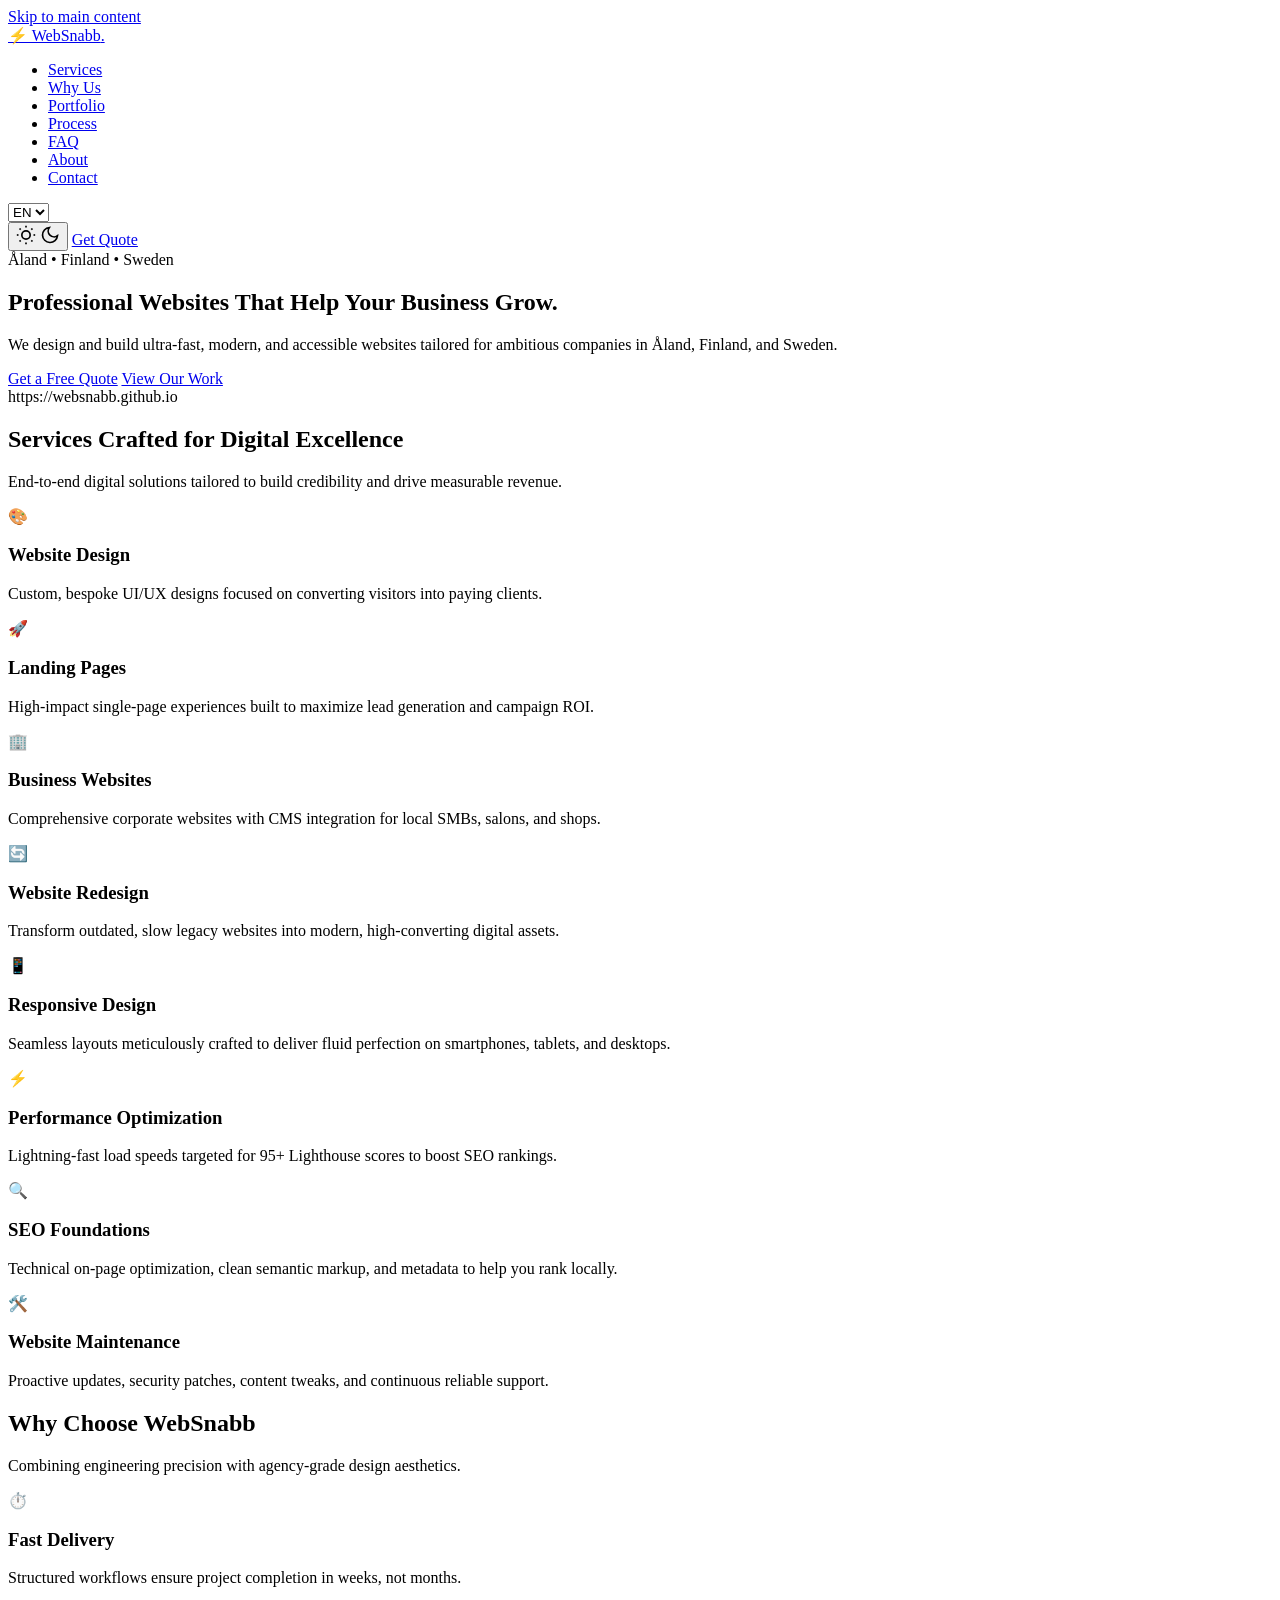
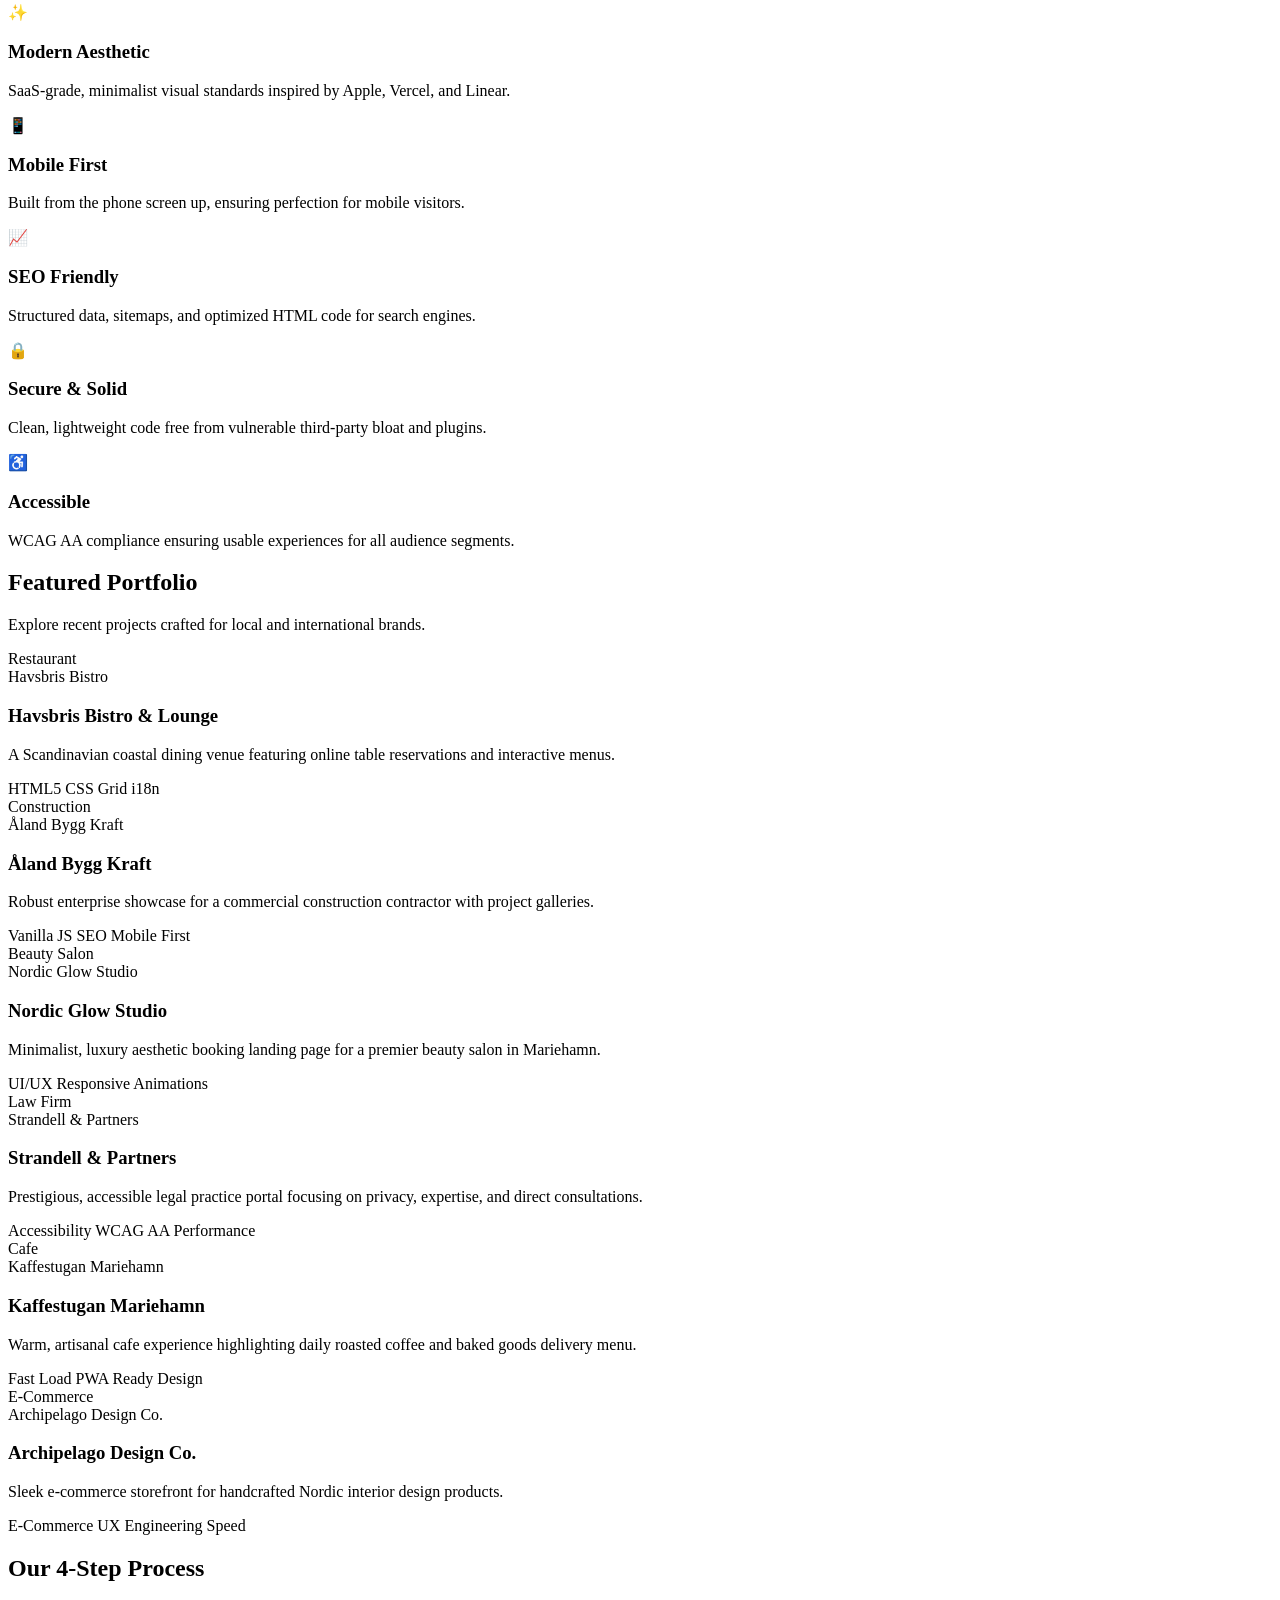
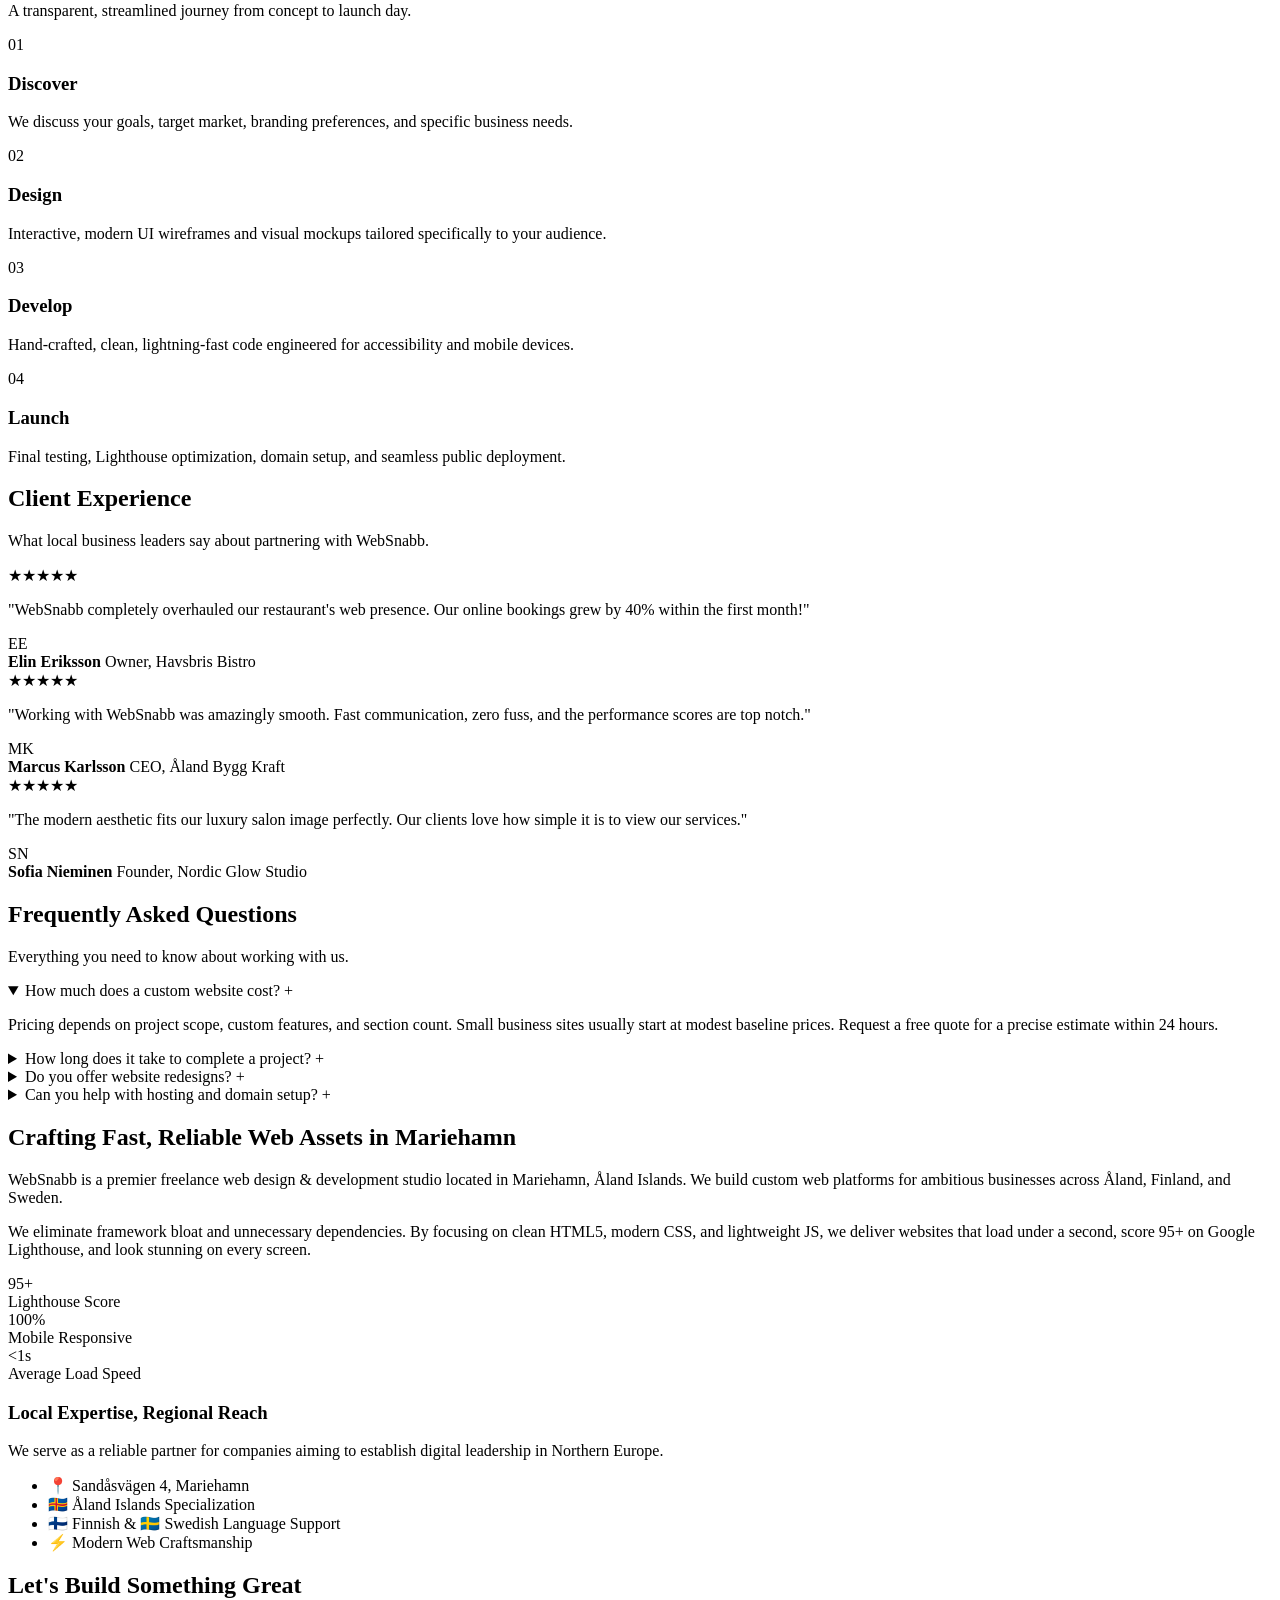
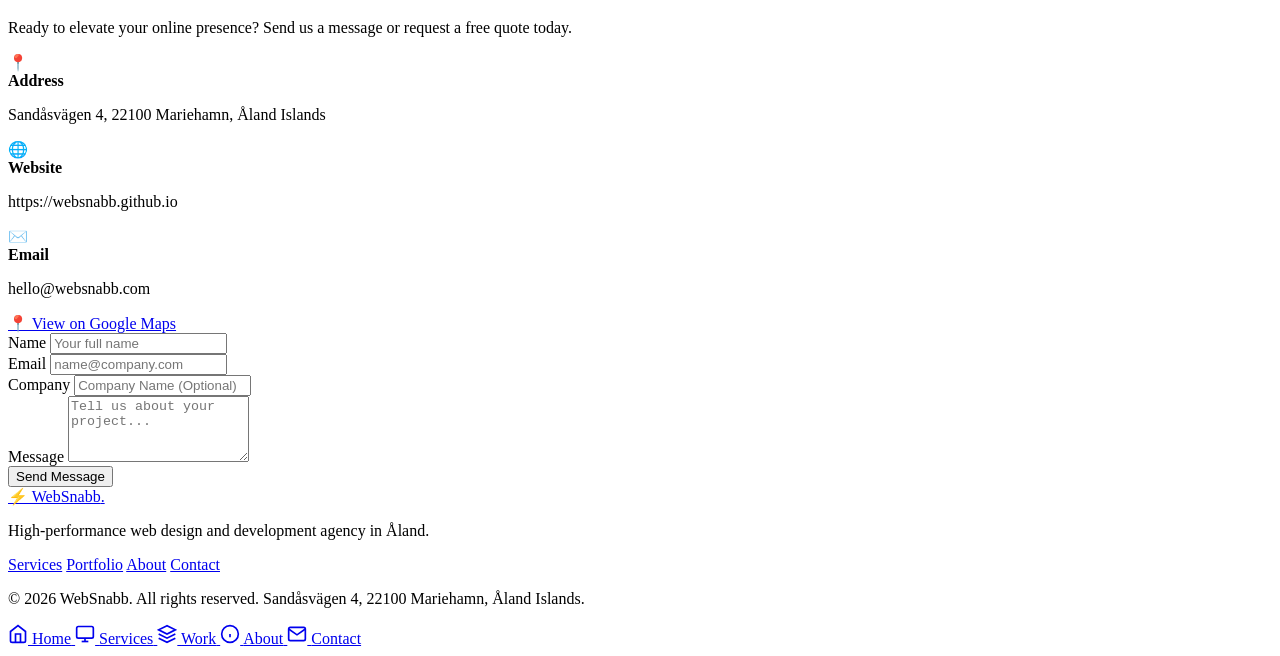
==== index.html @ 17c62d90 "Init index.html" ====
<!DOCTYPE html>
<html lang="en" data-theme="dark">
<head>
  <meta charset="UTF-8">
  <meta name="viewport" content="width=device-width, initial-scale=1.0">
  <title>WebSnabb — Modern Web Design & Development in Åland, Finland & Sweden</title>
  <meta name="description" content="WebSnabb builds ultra-fast, accessible, and high-converting modern websites for businesses in Åland, Finland, and Sweden. Request a free quote today!">
  <meta name="keywords" content="web design, web development, Åland, Mariehamn, Finland, Sweden, fast websites, modern design, SEO">
  <link rel="canonical" href="https://websnabb.github.io/">

  <!-- Open Graph / Facebook -->
  <meta property="og:type" content="website">
  <meta property="og:url" content="https://websnabb.github.io/">
  <meta property="og:title" content="WebSnabb — High-Performance Web Design Agency">
  <meta property="og:description" content="Custom-crafted websites engineered for speed, conversion, and modern aesthetic. Based in Mariehamn, Åland Islands.">
  <meta property="og:image" content="https://websnabb.github.io/og-image.jpg">

  <!-- Twitter Card -->
  <meta name="twitter:card" content="summary_large_image">
  <meta name="twitter:url" content="https://websnabb.github.io/">
  <meta name="twitter:title" content="WebSnabb — High-Performance Web Design Agency">
  <meta name="twitter:description" content="Custom-crafted websites engineered for speed, conversion, and modern aesthetic. Based in Mariehamn, Åland Islands.">
  <meta name="twitter:image" content="https://websnabb.github.io/og-image.jpg">

  <!-- Google Fonts -->
  <link rel="preconnect" href="https://fonts.googleapis.com">
  <link rel="preconnect" href="https://fonts.gstatic.com" crossorigin>
  <link href="https://fonts.googleapis.com/css2?family=Inter:wght@300;400;500;600;700;800&display=swap" rel="stylesheet">

  <link rel="stylesheet" href="styles.css">

  <!-- Structured Data (JSON-LD) -->
  <script type="application/ld+json">
  {
    "@context": "https://schema.org",
    "@type": "ProfessionalService",
    "name": "WebSnabb",
    "url": "https://websnabb.github.io",
    "logo": "https://websnabb.github.io/logo.png",
    "description": "Modern freelance web design & development agency based in Åland Islands.",
    "address": {
      "@type": "PostalAddress",
      "streetAddress": "Sandåsvägen 4",
      "addressLocality": "Mariehamn",
      "postalCode": "22100",
      "addressCountry": "AX"
    },
    "geo": {
      "@type": "GeoCoordinates",
      "latitude": "60.0971",
      "longitude": "19.9348"
    },
    "priceRange": "$$",
    "openingHours": "Mo-Fr 09:00-17:00",
    "telephone": "+358400000000",
    "areaServed": ["Åland", "Finland", "Sweden"]
  }
  </script>
</head>
<body>

  <!-- Skip to content for Accessibility -->
  <a href="#main-content" class="skip-link" data-i18n="nav.skip">Skip to main content</a>

  <!-- Desktop & Tablet Header Navigation -->
  <header class="header" id="header">
    <div class="container header-container">
      <a href="#home" class="logo" aria-label="WebSnabb Homepage">
        <span class="logo-symbol">⚡</span> WebSnabb<span class="accent-dot">.</span>
      </a>

      <nav class="desktop-nav" aria-label="Primary Navigation">
        <ul class="nav-list">
          <li><a href="#services" class="nav-link" data-i18n="nav.services">Services</a></li>
          <li><a href="#why-us" class="nav-link" data-i18n="nav.why_us">Why Us</a></li>
          <li><a href="#portfolio" class="nav-link" data-i18n="nav.portfolio">Portfolio</a></li>
          <li><a href="#process" class="nav-link" data-i18n="nav.process">Process</a></li>
          <li><a href="#faq" class="nav-link" data-i18n="nav.faq">FAQ</a></li>
          <li><a href="#about" class="nav-link" data-i18n="nav.about">About</a></li>
          <li><a href="#contact" class="nav-link" data-i18n="nav.contact">Contact</a></li>
        </ul>
      </nav>

      <div class="header-actions">
        <!-- Language Switcher -->
        <div class="lang-switcher-wrapper">
          <select id="lang-select" class="lang-select" aria-label="Select Language">
            <option value="en">EN</option>
            <option value="sv">SV</option>
            <option value="fi">FI</option>
          </select>
        </div>

        <!-- Theme Toggle Button -->
        <button id="theme-toggle" class="icon-btn" aria-label="Toggle dark/light theme">
          <svg class="sun-icon" viewBox="0 0 24 24" width="20" height="20" fill="none" stroke="currentColor" stroke-width="2"><circle cx="12" cy="12" r="5"/><line x1="12" y1="1" x2="12" y2="3"/><line x1="12" y1="21" x2="12" y2="23"/><line x1="4.22" y1="4.22" x2="5.64" y2="5.64"/><line x1="18.36" y1="18.36" x2="19.78" y2="19.78"/><line x1="1" y1="12" x2="3" y2="12"/><line x1="21" y1="12" x2="23" y2="12"/><line x1="4.22" y1="19.78" x2="5.64" y2="18.36"/><line x1="18.36" y1="5.64" x2="19.78" y2="4.22"/></svg>
          <svg class="moon-icon" viewBox="0 0 24 24" width="20" height="20" fill="none" stroke="currentColor" stroke-width="2"><path d="M21 12.79A9 9 0 1 1 11.21 3 7 7 0 0 0 21 12.79z"/></svg>
        </button>

        <a href="#contact" class="btn btn-primary nav-cta" data-i18n="nav.cta">Get Quote</a>
      </div>
    </div>
  </header>

  <main id="main-content">
    <!-- Hero Section -->
    <section id="home" class="hero-section">
      <div class="container hero-container">
        <div class="hero-content">
          <div class="badge">
            <span class="badge-dot"></span>
            <span data-i18n="hero.badge">Åland • Finland • Sweden</span>
          </div>
          <h1 class="hero-title" data-i18n="hero.title">
            Professional Websites That Help Your Business Grow.
          </h1>
          <p class="hero-description" data-i18n="hero.desc">
            We design and build ultra-fast, modern, and accessible websites tailored for ambitious companies in Åland, Finland, and Sweden.
          </p>
          <div class="hero-actions">
            <a href="#contact" class="btn btn-primary btn-lg" data-i18n="hero.cta_primary">Get a Free Quote</a>
            <a href="#portfolio" class="btn btn-secondary btn-lg" data-i18n="hero.cta_secondary">View Our Work</a>
          </div>
        </div>

        <div class="hero-visual">
          <div class="browser-frame">
            <div class="browser-header">
              <div class="dots">
                <span class="dot red"></span>
                <span class="dot yellow"></span>
                <span class="dot green"></span>
              </div>
              <div class="address-bar">https://websnabb.github.io</div>
            </div>
            <div class="browser-body">
              <div class="mock-hero">
                <div class="mock-line title"></div>
                <div class="mock-line subtitle"></div>
                <div class="mock-grid">
                  <div class="mock-card"></div>
                  <div class="mock-card"></div>
                  <div class="mock-card"></div>
                </div>
              </div>
            </div>
          </div>
        </div>
      </div>
    </section>

    <!-- Services Section -->
    <section id="services" class="section">
      <div class="container">
        <div class="section-header text-center">
          <h2 class="section-title" data-i18n="services.title">Services Crafted for Digital Excellence</h2>
          <p class="section-subtitle" data-i18n="services.subtitle">End-to-end digital solutions tailored to build credibility and drive measurable revenue.</p>
        </div>

        <div class="services-grid">
          <div class="card service-card">
            <div class="card-icon">🎨</div>
            <h3 data-i18n="services.s1_title">Website Design</h3>
            <p data-i18n="services.s1_desc">Custom, bespoke UI/UX designs focused on converting visitors into paying clients.</p>
          </div>
          <div class="card service-card">
            <div class="card-icon">🚀</div>
            <h3 data-i18n="services.s2_title">Landing Pages</h3>
            <p data-i18n="services.s2_desc">High-impact single-page experiences built to maximize lead generation and campaign ROI.</p>
          </div>
          <div class="card service-card">
            <div class="card-icon">🏢</div>
            <h3 data-i18n="services.s3_title">Business Websites</h3>
            <p data-i18n="services.s3_desc">Comprehensive corporate websites with CMS integration for local SMBs, salons, and shops.</p>
          </div>
          <div class="card service-card">
            <div class="card-icon">🔄</div>
            <h3 data-i18n="services.s4_title">Website Redesign</h3>
            <p data-i18n="services.s4_desc">Transform outdated, slow legacy websites into modern, high-converting digital assets.</p>
          </div>
          <div class="card service-card">
            <div class="card-icon">📱</div>
            <h3 data-i18n="services.s5_title">Responsive Design</h3>
            <p data-i18n="services.s5_desc">Seamless layouts meticulously crafted to deliver fluid perfection on smartphones, tablets, and desktops.</p>
          </div>
          <div class="card service-card">
            <div class="card-icon">⚡</div>
            <h3 data-i18n="services.s6_title">Performance Optimization</h3>
            <p data-i18n="services.s6_desc">Lightning-fast load speeds targeted for 95+ Lighthouse scores to boost SEO rankings.</p>
          </div>
          <div class="card service-card">
            <div class="card-icon">🔍</div>
            <h3 data-i18n="services.s7_title">SEO Foundations</h3>
            <p data-i18n="services.s7_desc">Technical on-page optimization, clean semantic markup, and metadata to help you rank locally.</p>
          </div>
          <div class="card service-card">
            <div class="card-icon">🛠️</div>
            <h3 data-i18n="services.s8_title">Website Maintenance</h3>
            <p data-i18n="services.s8_desc">Proactive updates, security patches, content tweaks, and continuous reliable support.</p>
          </div>
        </div>
      </div>
    </section>

    <!-- Why Choose WebSnabb -->
    <section id="why-us" class="section bg-secondary">
      <div class="container">
        <div class="section-header text-center">
          <h2 class="section-title" data-i18n="why.title">Why Choose WebSnabb</h2>
          <p class="section-subtitle" data-i18n="why.subtitle">Combining engineering precision with agency-grade design aesthetics.</p>
        </div>

        <div class="why-grid">
          <div class="why-item">
            <div class="why-icon">⏱️</div>
            <h3 data-i18n="why.w1_title">Fast Delivery</h3>
            <p data-i18n="why.w1_desc">Structured workflows ensure project completion in weeks, not months.</p>
          </div>
          <div class="why-item">
            <div class="why-icon">✨</div>
            <h3 data-i18n="why.w2_title">Modern Aesthetic</h3>
            <p data-i18n="why.w2_desc">SaaS-grade, minimalist visual standards inspired by Apple, Vercel, and Linear.</p>
          </div>
          <div class="why-item">
            <div class="why-icon">📱</div>
            <h3 data-i18n="why.w3_title">Mobile First</h3>
            <p data-i18n="why.w3_desc">Built from the phone screen up, ensuring perfection for mobile visitors.</p>
          </div>
          <div class="why-item">
            <div class="why-icon">📈</div>
            <h3 data-i18n="why.w4_title">SEO Friendly</h3>
            <p data-i18n="why.w4_desc">Structured data, sitemaps, and optimized HTML code for search engines.</p>
          </div>
          <div class="why-item">
            <div class="why-icon">🔒</div>
            <h3 data-i18n="why.w5_title">Secure & Solid</h3>
            <p data-i18n="why.w5_desc">Clean, lightweight code free from vulnerable third-party bloat and plugins.</p>
          </div>
          <div class="why-item">
            <div class="why-icon">♿</div>
            <h3 data-i18n="why.w6_title">Accessible</h3>
            <p data-i18n="why.w6_desc">WCAG AA compliance ensuring usable experiences for all audience segments.</p>
          </div>
        </div>
      </div>
    </section>

    <!-- Portfolio Section -->
    <section id="portfolio" class="section">
      <div class="container">
        <div class="section-header text-center">
          <h2 class="section-title" data-i18n="portfolio.title">Featured Portfolio</h2>
          <p class="section-subtitle" data-i18n="portfolio.subtitle">Explore recent projects crafted for local and international brands.</p>
        </div>

        <div class="portfolio-grid">
          <!-- Card 1 -->
          <div class="card portfolio-card">
            <div class="portfolio-thumb dark-thumb">
              <span class="preview-tag">Restaurant</span>
              <div class="thumb-content">Havsbris Bistro</div>
            </div>
            <div class="portfolio-body">
              <h3 data-i18n="portfolio.p1_title">Havsbris Bistro & Lounge</h3>
              <p data-i18n="portfolio.p1_desc">A Scandinavian coastal dining venue featuring online table reservations and interactive menus.</p>
              <div class="tags">
                <span class="tag">HTML5</span>
                <span class="tag">CSS Grid</span>
                <span class="tag">i18n</span>
              </div>
            </div>
          </div>

          <!-- Card 2 -->
          <div class="card portfolio-card">
            <div class="portfolio-thumb construction-thumb">
              <span class="preview-tag">Construction</span>
              <div class="thumb-content">Åland Bygg Kraft</div>
            </div>
            <div class="portfolio-body">
              <h3 data-i18n="portfolio.p2_title">Åland Bygg Kraft</h3>
              <p data-i18n="portfolio.p2_desc">Robust enterprise showcase for a commercial construction contractor with project galleries.</p>
              <div class="tags">
                <span class="tag">Vanilla JS</span>
                <span class="tag">SEO</span>
                <span class="tag">Mobile First</span>
              </div>
            </div>
          </div>

          <!-- Card 3 -->
          <div class="card portfolio-card">
            <div class="portfolio-thumb salon-thumb">
              <span class="preview-tag">Beauty Salon</span>
              <div class="thumb-content">Nordic Glow Studio</div>
            </div>
            <div class="portfolio-body">
              <h3 data-i18n="portfolio.p3_title">Nordic Glow Studio</h3>
              <p data-i18n="portfolio.p3_desc">Minimalist, luxury aesthetic booking landing page for a premier beauty salon in Mariehamn.</p>
              <div class="tags">
                <span class="tag">UI/UX</span>
                <span class="tag">Responsive</span>
                <span class="tag">Animations</span>
              </div>
            </div>
          </div>

          <!-- Card 4 -->
          <div class="card portfolio-card">
            <div class="portfolio-thumb law-thumb">
              <span class="preview-tag">Law Firm</span>
              <div class="thumb-content">Strandell & Partners</div>
            </div>
            <div class="portfolio-body">
              <h3 data-i18n="portfolio.p4_title">Strandell & Partners</h3>
              <p data-i18n="portfolio.p4_desc">Prestigious, accessible legal practice portal focusing on privacy, expertise, and direct consultations.</p>
              <div class="tags">
                <span class="tag">Accessibility</span>
                <span class="tag">WCAG AA</span>
                <span class="tag">Performance</span>
              </div>
            </div>
          </div>

          <!-- Card 5 -->
          <div class="card portfolio-card">
            <div class="portfolio-thumb cafe-thumb">
              <span class="preview-tag">Cafe</span>
              <div class="thumb-content">Kaffestugan Mariehamn</div>
            </div>
            <div class="portfolio-body">
              <h3 data-i18n="portfolio.p5_title">Kaffestugan Mariehamn</h3>
              <p data-i18n="portfolio.p5_desc">Warm, artisanal cafe experience highlighting daily roasted coffee and baked goods delivery menu.</p>
              <div class="tags">
                <span class="tag">Fast Load</span>
                <span class="tag">PWA Ready</span>
                <span class="tag">Design</span>
              </div>
            </div>
          </div>

          <!-- Card 6 -->
          <div class="card portfolio-card">
            <div class="portfolio-thumb ecommerce-thumb">
              <span class="preview-tag">E-Commerce</span>
              <div class="thumb-content">Archipelago Design Co.</div>
            </div>
            <div class="portfolio-body">
              <h3 data-i18n="portfolio.p6_title">Archipelago Design Co.</h3>
              <p data-i18n="portfolio.p6_desc">Sleek e-commerce storefront for handcrafted Nordic interior design products.</p>
              <div class="tags">
                <span class="tag">E-Commerce</span>
                <span class="tag">UX Engineering</span>
                <span class="tag">Speed</span>
              </div>
            </div>
          </div>
        </div>
      </div>
    </section>

    <!-- Process Section -->
    <section id="process" class="section bg-secondary">
      <div class="container">
        <div class="section-header text-center">
          <h2 class="section-title" data-i18n="process.title">Our 4-Step Process</h2>
          <p class="section-subtitle" data-i18n="process.subtitle">A transparent, streamlined journey from concept to launch day.</p>
        </div>

        <div class="process-timeline">
          <div class="process-step">
            <div class="step-number">01</div>
            <h3 data-i18n="process.s1_title">Discover</h3>
            <p data-i18n="process.s1_desc">We discuss your goals, target market, branding preferences, and specific business needs.</p>
          </div>
          <div class="process-step">
            <div class="step-number">02</div>
            <h3 data-i18n="process.s2_title">Design</h3>
            <p data-i18n="process.s2_desc">Interactive, modern UI wireframes and visual mockups tailored specifically to your audience.</p>
          </div>
          <div class="process-step">
            <div class="step-number">03</div>
            <h3 data-i18n="process.s3_title">Develop</h3>
            <p data-i18n="process.s3_desc">Hand-crafted, clean, lightning-fast code engineered for accessibility and mobile devices.</p>
          </div>
          <div class="process-step">
            <div class="step-number">04</div>
            <h3 data-i18n="process.s4_title">Launch</h3>
            <p data-i18n="process.s4_desc">Final testing, Lighthouse optimization, domain setup, and seamless public deployment.</p>
          </div>
        </div>
      </div>
    </section>

    <!-- Testimonials Section -->
    <section id="testimonials" class="section">
      <div class="container">
        <div class="section-header text-center">
          <h2 class="section-title" data-i18n="testimonials.title">Client Experience</h2>
          <p class="section-subtitle" data-i18n="testimonials.subtitle">What local business leaders say about partnering with WebSnabb.</p>
        </div>

        <div class="testimonials-grid">
          <div class="card testimonial-card">
            <div class="rating">★★★★★</div>
            <p class="quote" data-i18n="testimonials.t1_quote">"WebSnabb completely overhauled our restaurant's web presence. Our online bookings grew by 40% within the first month!"</p>
            <div class="author">
              <div class="author-avatar">EE</div>
              <div>
                <strong>Elin Eriksson</strong>
                <span>Owner, Havsbris Bistro</span>
              </div>
            </div>
          </div>

          <div class="card testimonial-card">
            <div class="rating">★★★★★</div>
            <p class="quote" data-i18n="testimonials.t2_quote">"Working with WebSnabb was amazingly smooth. Fast communication, zero fuss, and the performance scores are top notch."</p>
            <div class="author">
              <div class="author-avatar">MK</div>
              <div>
                <strong>Marcus Karlsson</strong>
                <span>CEO, Åland Bygg Kraft</span>
              </div>
            </div>
          </div>

          <div class="card testimonial-card">
            <div class="rating">★★★★★</div>
            <p class="quote" data-i18n="testimonials.t3_quote">"The modern aesthetic fits our luxury salon image perfectly. Our clients love how simple it is to view our services."</p>
            <div class="author">
              <div class="author-avatar">SN</div>
              <div>
                <strong>Sofia Nieminen</strong>
                <span>Founder, Nordic Glow Studio</span>
              </div>
            </div>
          </div>
        </div>
      </div>
    </section>

    <!-- FAQ Section -->
    <section id="faq" class="section bg-secondary">
      <div class="container">
        <div class="section-header text-center">
          <h2 class="section-title" data-i18n="faq.title">Frequently Asked Questions</h2>
          <p class="section-subtitle" data-i18n="faq.subtitle">Everything you need to know about working with us.</p>
        </div>

        <div class="faq-accordion">
          <details class="faq-item" open>
            <summary class="faq-question">
              <span data-i18n="faq.q1">How much does a custom website cost?</span>
              <span class="faq-icon">+</span>
            </summary>
            <div class="faq-answer">
              <p data-i18n="faq.a1">Pricing depends on project scope, custom features, and section count. Small business sites usually start at modest baseline prices. Request a free quote for a precise estimate within 24 hours.</p>
            </div>
          </details>

          <details class="faq-item">
            <summary class="faq-question">
              <span data-i18n="faq.q2">How long does it take to complete a project?</span>
              <span class="faq-icon">+</span>
            </summary>
            <div class="faq-answer">
              <p data-i18n="faq.a2">Most landing pages and small business websites take between 1 to 3 weeks from discovery to final launch.</p>
            </div>
          </details>

          <details class="faq-item">
            <summary class="faq-question">
              <span data-i18n="faq.q3">Do you offer website redesigns?</span>
              <span class="faq-icon">+</span>
            </summary>
            <div class="faq-answer">
              <p data-i18n="faq.a3">Yes! We specialize in modernizing legacy websites, speeding up slow load times, and improving mobile responsiveness.</p>
            </div>
          </details>

          <details class="faq-item">
            <summary class="faq-question">
              <span data-i18n="faq.q4">Can you help with hosting and domain setup?</span>
              <span class="faq-icon">+</span>
            </summary>
            <div class="faq-answer">
              <p data-i18n="faq.a4">Absolutely. We handle configuration, SSL deployment, domain pointing, and hosting setup on ultra-fast platforms like GitHub Pages, Vercel, or Netlify.</p>
            </div>
          </details>
        </div>
      </div>
    </section>

    <!-- About Section -->
    <section id="about" class="section">
      <div class="container">
        <div class="about-grid">
          <div class="about-content">
            <h2 class="section-title" data-i18n="about.title">Crafting Fast, Reliable Web Assets in Mariehamn</h2>
            <p class="about-text" data-i18n="about.desc1">
              WebSnabb is a premier freelance web design & development studio located in Mariehamn, Åland Islands. We build custom web platforms for ambitious businesses across Åland, Finland, and Sweden.
            </p>
            <p class="about-text" data-i18n="about.desc2">
              We eliminate framework bloat and unnecessary dependencies. By focusing on clean HTML5, modern CSS, and lightweight JS, we deliver websites that load under a second, score 95+ on Google Lighthouse, and look stunning on every screen.
            </p>
            <div class="about-stats">
              <div class="stat-item">
                <div class="stat-number">95+</div>
                <div class="stat-label" data-i18n="about.stat1">Lighthouse Score</div>
              </div>
              <div class="stat-item">
                <div class="stat-number">100%</div>
                <div class="stat-label" data-i18n="about.stat2">Mobile Responsive</div>
              </div>
              <div class="stat-item">
                <div class="stat-number">&lt;1s</div>
                <div class="stat-label" data-i18n="about.stat3">Average Load Speed</div>
              </div>
            </div>
          </div>

          <div class="about-card card">
            <h3 class="card-title" data-i18n="about.card_title">Local Expertise, Regional Reach</h3>
            <p data-i18n="about.card_desc">We serve as a reliable partner for companies aiming to establish digital leadership in Northern Europe.</p>
            <ul class="about-list">
              <li>📍 Sandåsvägen 4, Mariehamn</li>
              <li>🇦🇽 Åland Islands Specialization</li>
              <li>🇫🇮 Finnish & 🇸🇪 Swedish Language Support</li>
              <li>⚡ Modern Web Craftsmanship</li>
            </ul>
          </div>
        </div>
      </div>
    </section>

    <!-- Contact Section -->
    <section id="contact" class="section bg-secondary">
      <div class="container">
        <div class="contact-wrapper">
          <div class="contact-info">
            <h2 class="section-title" data-i18n="contact.title">Let's Build Something Great</h2>
            <p data-i18n="contact.subtitle">Ready to elevate your online presence? Send us a message or request a free quote today.</p>

            <div class="info-items">
              <div class="info-item">
                <span class="info-icon">📍</span>
                <div>
                  <strong>Address</strong>
                  <p>Sandåsvägen 4, 22100 Mariehamn, Åland Islands</p>
                </div>
              </div>

              <div class="info-item">
                <span class="info-icon">🌐</span>
                <div>
                  <strong>Website</strong>
                  <p>https://websnabb.github.io</p>
                </div>
              </div>

              <div class="info-item">
                <span class="info-icon">✉️</span>
                <div>
                  <strong>Email</strong>
                  <p>hello@websnabb.com</p>
                </div>
              </div>
            </div>

            <a href="https://maps.google.com/?q=Sandåsvägen+4+22100+Mariehamn" target="_blank" rel="noopener noreferrer" class="btn btn-secondary map-btn" data-i18n="contact.map_btn">
              📍 View on Google Maps
            </a>
          </div>

          <div class="contact-form-container card">
            <form id="contact-form" class="contact-form">
              <div class="form-group">
                <label for="name" data-i18n="contact.label_name">Name</label>
                <input type="text" id="name" name="name" required placeholder="Your full name">
              </div>

              <div class="form-group">
                <label for="email" data-i18n="contact.label_email">Email</label>
                <input type="email" id="email" name="email" required placeholder="name@company.com">
              </div>

              <div class="form-group">
                <label for="company" data-i18n="contact.label_company">Company</label>
                <input type="text" id="company" name="company" placeholder="Company Name (Optional)">
              </div>

              <div class="form-group">
                <label for="message" data-i18n="contact.label_message">Message</label>
                <textarea id="message" name="message" rows="4" required placeholder="Tell us about your project..."></textarea>
              </div>

              <button type="submit" class="btn btn-primary btn-block" data-i18n="contact.submit">Send Message</button>
              <div id="form-toast" class="form-toast" aria-live="polite"></div>
            </form>
          </div>
        </div>
      </div>
    </section>
  </main>

  <!-- Footer -->
  <footer class="footer">
    <div class="container footer-container">
      <div class="footer-brand">
        <a href="#home" class="logo">
          <span class="logo-symbol">⚡</span> WebSnabb<span class="accent-dot">.</span>
        </a>
        <p data-i18n="footer.tagline">High-performance web design and development agency in Åland.</p>
      </div>

      <div class="footer-links">
        <a href="#services" data-i18n="nav.services">Services</a>
        <a href="#portfolio" data-i18n="nav.portfolio">Portfolio</a>
        <a href="#about" data-i18n="nav.about">About</a>
        <a href="#contact" data-i18n="nav.contact">Contact</a>
      </div>

      <div class="footer-bottom">
        <p>&copy; 2026 WebSnabb. All rights reserved. Sandåsvägen 4, 22100 Mariehamn, Åland Islands.</p>
      </div>
    </div>
  </footer>

  <!-- Mobile Bottom Sticky Navigation -->
  <nav class="mobile-bottom-nav" aria-label="Mobile Navigation">
    <a href="#home" class="mobile-nav-item active">
      <svg viewBox="0 0 24 24" width="20" height="20" fill="none" stroke="currentColor" stroke-width="2"><path d="M3 9l9-7 9 7v11a2 2 0 0 1-2 2H5a2 2 0 0 1-2-2z"/><polyline points="9 22 9 12 15 12 15 22"/></svg>
      <span data-i18n="nav.home">Home</span>
    </a>
    <a href="#services" class="mobile-nav-item">
      <svg viewBox="0 0 24 24" width="20" height="20" fill="none" stroke="currentColor" stroke-width="2"><rect x="2" y="3" width="20" height="14" rx="2" ry="2"/><line x1="8" y1="21" x2="16" y2="21"/><line x1="12" y1="17" x2="12" y2="21"/></svg>
      <span data-i18n="nav.services">Services</span>
    </a>
    <a href="#portfolio" class="mobile-nav-item">
      <svg viewBox="0 0 24 24" width="20" height="20" fill="none" stroke="currentColor" stroke-width="2"><polygon points="12 2 2 7 12 12 22 7 12 2"/><polyline points="2 17 12 22 22 17"/><polyline points="2 12 12 17 22 12"/></svg>
      <span data-i18n="nav.portfolio">Work</span>
    </a>
    <a href="#about" class="mobile-nav-item">
      <svg viewBox="0 0 24 24" width="20" height="20" fill="none" stroke="currentColor" stroke-width="2"><circle cx="12" cy="12" r="10"/><line x1="12" y1="16" x2="12" y2="12"/><line x1="12" y1="8" x2="12.01" y2="8"/></svg>
      <span data-i18n="nav.about">About</span>
    </a>
    <a href="#contact" class="mobile-nav-item">
      <svg viewBox="0 0 24 24" width="20" height="20" fill="none" stroke="currentColor" stroke-width="2"><path d="M4 4h16c1.1 0 2 .9 2 2v12c0 1.1-.9 2-2 2H4c-1.1 0-2-.9-2-2V6c0-1.1.9-2 2-2z"/><polyline points="22,6 12,13 2,6"/></svg>
      <span data-i18n="nav.contact">Contact</span>
    </a>
  </nav>

  <!-- Scripts -->
  <script src="translations.js"></script>
  <script src="script.js"></script>
</body>
</html>
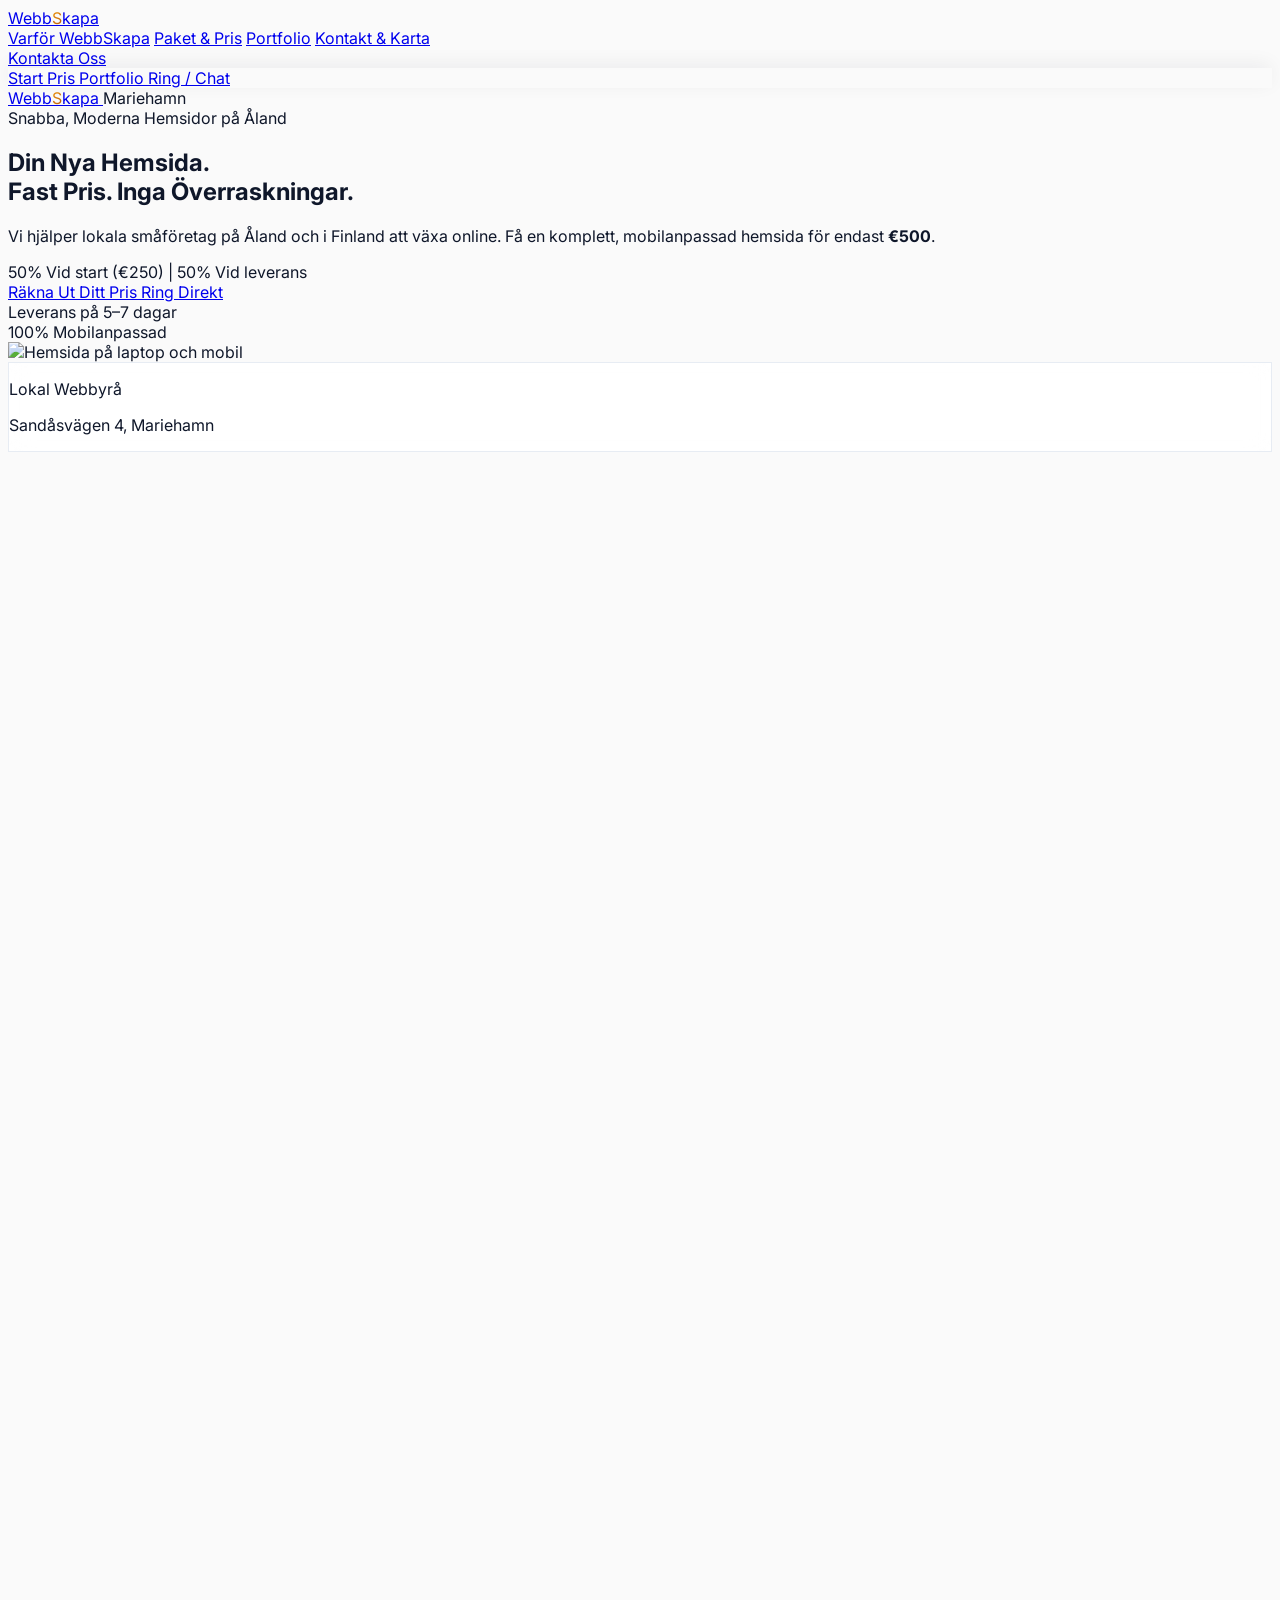
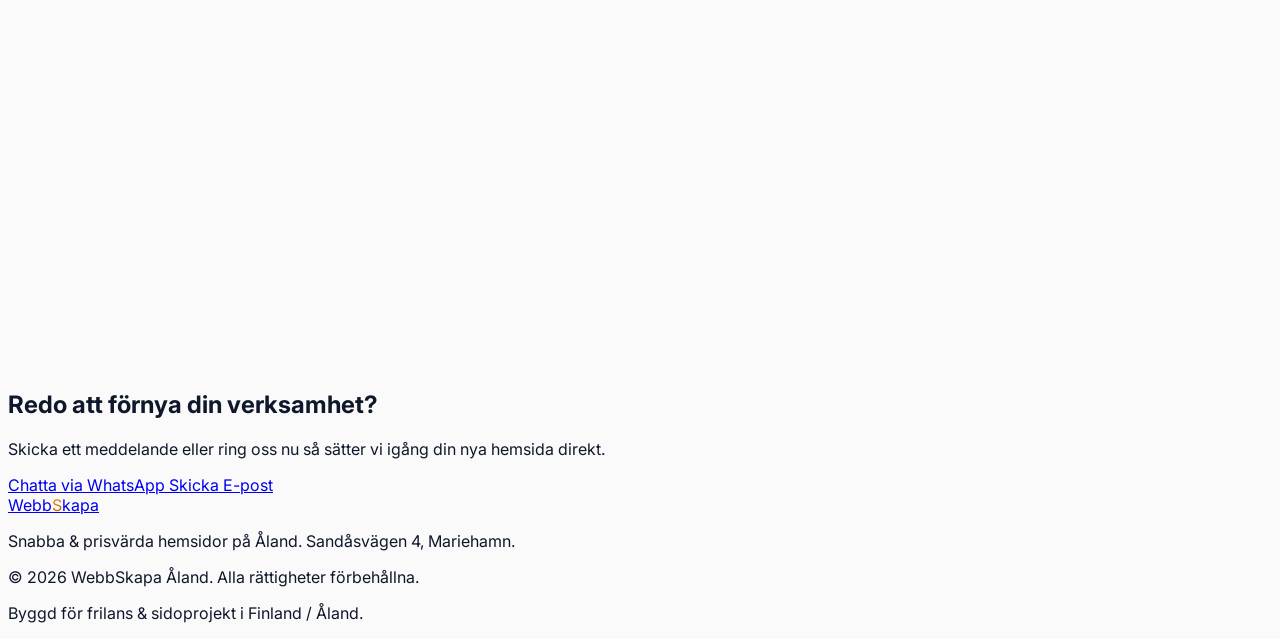
==== commit 382c5109: "Archived the old index.html and add a new one." ====
--- a/index.html
+++ b/index.html
@@ -1,658 +1,762 @@
 <!DOCTYPE html>
-<html lang="en" data-theme="dark">
+<html lang="sv" class="scroll-smooth">
 <head>
-  <meta charset="UTF-8">
-  <meta name="viewport" content="width=device-width, initial-scale=1.0">
-  <title>WebSnabb — Modern Web Design & Development in Åland, Finland & Sweden</title>
-  <meta name="description" content="WebSnabb builds ultra-fast, accessible, and high-converting modern websites for businesses in Åland, Finland, and Sweden. Request a free quote today!">
-  <meta name="keywords" content="web design, web development, Åland, Mariehamn, Finland, Sweden, fast websites, modern design, SEO">
-  <link rel="canonical" href="https://websnabb.github.io/">
-
-  <!-- Open Graph / Facebook -->
-  <meta property="og:type" content="website">
-  <meta property="og:url" content="https://websnabb.github.io/">
-  <meta property="og:title" content="WebSnabb — High-Performance Web Design Agency">
-  <meta property="og:description" content="Custom-crafted websites engineered for speed, conversion, and modern aesthetic. Based in Mariehamn, Åland Islands.">
-  <meta property="og:image" content="https://websnabb.github.io/og-image.jpg">
-
-  <!-- Twitter Card -->
-  <meta name="twitter:card" content="summary_large_image">
-  <meta name="twitter:url" content="https://websnabb.github.io/">
-  <meta name="twitter:title" content="WebSnabb — High-Performance Web Design Agency">
-  <meta name="twitter:description" content="Custom-crafted websites engineered for speed, conversion, and modern aesthetic. Based in Mariehamn, Åland Islands.">
-  <meta name="twitter:image" content="https://websnabb.github.io/og-image.jpg">
-
-  <!-- Google Fonts -->
-  <link rel="preconnect" href="https://fonts.googleapis.com">
-  <link rel="preconnect" href="https://fonts.gstatic.com" crossorigin>
-  <link href="https://fonts.googleapis.com/css2?family=Inter:wght@300;400;500;600;700;800&display=swap" rel="stylesheet">
-
-  <link rel="stylesheet" href="styles.css">
-
-  <!-- Structured Data (JSON-LD) -->
-  <script type="application/ld+json">
-  {
-    "@context": "https://schema.org",
-    "@type": "ProfessionalService",
-    "name": "WebSnabb",
-    "url": "https://websnabb.github.io",
-    "logo": "https://websnabb.github.io/logo.png",
-    "description": "Modern freelance web design & development agency based in Åland Islands.",
-    "address": {
-      "@type": "PostalAddress",
-      "streetAddress": "Sandåsvägen 4",
-      "addressLocality": "Mariehamn",
-      "postalCode": "22100",
-      "addressCountry": "AX"
-    },
-    "geo": {
-      "@type": "GeoCoordinates",
-      "latitude": "60.0971",
-      "longitude": "19.9348"
-    },
-    "priceRange": "$$",
-    "openingHours": "Mo-Fr 09:00-17:00",
-    "telephone": "+358400000000",
-    "areaServed": ["Åland", "Finland", "Sweden"]
-  }
-  </script>
+    <meta charset="UTF-8">
+    <meta name="viewport" content="width=device-width, initial-scale=1.0">
+    <title>WebbSkapa | Boka Hemsida i Åland från €500</title>
+    <meta name="description" content="Professionella, snabba och moderna hemsidor för lokala företag på Åland. Fast pris €500. Boka enkelt utan krångel.">
+    
+    <!-- Tailwind CSS -->
+    <script src="https://cdn.tailwindcss.com"></script>
+    <script>
+        tailwind.config = {
+            theme: {
+                extend: {
+                    colors: {
+                        brand: {
+                            dark: '#0F172A',
+                            amber: '#D97706',
+                            'amber-dark': '#B45309',
+                            'amber-light': '#FDE68A',
+                            bg: '#FAFAFA',
+                            card: '#FFFFFF'
+                        }
+                    },
+                    fontFamily: {
+                        sans: ['Inter', 'sans-serif']
+                    }
+                }
+            }
+        }
+    </script>
+
+    <!-- Google Fonts & Lucide Icons -->
+    <link rel="preconnect" href="https://fonts.googleapis.com">
+    <link rel="preconnect" href="https://fonts.gstatic.com" crossorigin>
+    <link href="https://fonts.googleapis.com/css2?family=Inter:wght@300;400;500;600;700;800&display=swap" rel="stylesheet">
+    <script src="https://unpkg.com/lucide@latest"></script>
+
+    <style>
+        body {
+            font-family: 'Inter', sans-serif;
+            background-color: #FAFAFA;
+            color: #0F172A;
+            overflow-x: hidden;
+        }
+
+        /* Glassmorphism & custom utility styles */
+        .glass-card {
+            background: rgba(255, 255, 255, 0.85);
+            backdrop-filter: blur(12px);
+            border: 1px solid rgba(226, 232, 240, 0.8);
+        }
+
+        .amber-gradient-text {
+            background: linear-gradient(135deg, #F59E0B 0%, #B45309 100%);
+            -webkit-background-clip: text;
+            -webkit-text-fill-color: transparent;
+        }
+
+        /* Parallax layers */
+        .parallax-layer {
+            transition: transform 0.1s ease-out;
+            will-change: transform;
+        }
+
+        /* Fade/Slide animation class */
+        .animate-on-scroll {
+            opacity: 0;
+            transform: translateY(24px);
+            transition: opacity 0.6s cubic-bezier(0.16, 1, 0.3, 1), transform 0.6s cubic-bezier(0.16, 1, 0.3, 1);
+        }
+
+        .animate-on-scroll.is-visible {
+            opacity: 1;
+            transform: translateY(0);
+        }
+
+        /* Mobile bottom tab shadow */
+        .bottom-nav-shadow {
+            box-shadow: 0 -4px 20px -2px rgba(15, 23, 42, 0.08);
+        }
+    </style>
 </head>
-<body>
-
-  <!-- Skip to content for Accessibility -->
-  <a href="#main-content" class="skip-link" data-i18n="nav.skip">Skip to main content</a>
-
-  <!-- Desktop & Tablet Header Navigation -->
-  <header class="header" id="header">
-    <div class="container header-container">
-      <a href="#home" class="logo" aria-label="WebSnabb Homepage">
-        <span class="logo-symbol">⚡</span> WebSnabb<span class="accent-dot">.</span>
-      </a>
-
-      <nav class="desktop-nav" aria-label="Primary Navigation">
-        <ul class="nav-list">
-          <li><a href="#services" class="nav-link" data-i18n="nav.services">Services</a></li>
-          <li><a href="#why-us" class="nav-link" data-i18n="nav.why_us">Why Us</a></li>
-          <li><a href="#portfolio" class="nav-link" data-i18n="nav.portfolio">Portfolio</a></li>
-          <li><a href="#process" class="nav-link" data-i18n="nav.process">Process</a></li>
-          <li><a href="#faq" class="nav-link" data-i18n="nav.faq">FAQ</a></li>
-          <li><a href="#about" class="nav-link" data-i18n="nav.about">About</a></li>
-          <li><a href="#contact" class="nav-link" data-i18n="nav.contact">Contact</a></li>
-        </ul>
-      </nav>
-
-      <div class="header-actions">
-        <!-- Language Switcher -->
-        <div class="lang-switcher-wrapper">
-          <select id="lang-select" class="lang-select" aria-label="Select Language">
-            <option value="en">EN</option>
-            <option value="sv">SV</option>
-            <option value="fi">FI</option>
-          </select>
+<body class="antialiased text-brand-dark pb-20 md:pb-0">
+
+    <!-- Desktop Header / Navigation -->
+    <header class="hidden md:block sticky top-0 z-50 bg-white/90 backdrop-blur-md border-b border-slate-100 transition-all duration-200">
+        <div class="max-w-6xl mx-auto px-6 h-20 flex items-center justify-between">
+            <a href="#" class="flex items-center gap-1 text-2xl font-extrabold tracking-tight">
+                <span class="text-brand-dark">Webb</span><span class="amber-gradient-text text-3xl font-black">S</span><span class="text-brand-dark">kapa</span>
+            </a>
+
+            <nav class="flex items-center gap-8 font-medium text-slate-600 text-sm">
+                <a href="#services" class="hover:text-brand-amber transition-colors">Varför WebbSkapa</a>
+                <a href="#pricing" class="hover:text-brand-amber transition-colors">Paket & Pris</a>
+                <a href="#portfolio" class="hover:text-brand-amber transition-colors">Portfolio</a>
+                <a href="#location" class="hover:text-brand-amber transition-colors">Kontakt & Karta</a>
+            </nav>
+
+            <a href="https://wa.me/358400000000?text=Hej!%20Jag%20är%20intresserad%20av%20en%20hemsida%20från%20WebbSkapa." 
+               target="_blank" 
+               rel="noopener"
+               class="inline-flex items-center gap-2 bg-brand-dark text-white px-5 py-2.5 rounded-full text-sm font-semibold hover:bg-slate-800 transition-all shadow-md hover:shadow-lg hover:-translate-y-0.5">
+                <i data-lucide="message-square" class="w-4 h-4 text-brand-amber"></i>
+                <span>Kontakta Oss</span>
+            </a>
         </div>
-
-        <!-- Theme Toggle Button -->
-        <button id="theme-toggle" class="icon-btn" aria-label="Toggle dark/light theme">
-          <svg class="sun-icon" viewBox="0 0 24 24" width="20" height="20" fill="none" stroke="currentColor" stroke-width="2"><circle cx="12" cy="12" r="5"/><line x1="12" y1="1" x2="12" y2="3"/><line x1="12" y1="21" x2="12" y2="23"/><line x1="4.22" y1="4.22" x2="5.64" y2="5.64"/><line x1="18.36" y1="18.36" x2="19.78" y2="19.78"/><line x1="1" y1="12" x2="3" y2="12"/><line x1="21" y1="12" x2="23" y2="12"/><line x1="4.22" y1="19.78" x2="5.64" y2="18.36"/><line x1="18.36" y1="5.64" x2="19.78" y2="4.22"/></svg>
-          <svg class="moon-icon" viewBox="0 0 24 24" width="20" height="20" fill="none" stroke="currentColor" stroke-width="2"><path d="M21 12.79A9 9 0 1 1 11.21 3 7 7 0 0 0 21 12.79z"/></svg>
-        </button>
-
-        <a href="#contact" class="btn btn-primary nav-cta" data-i18n="nav.cta">Get Quote</a>
-      </div>
-    </div>
-  </header>
-
-  <main id="main-content">
-    <!-- Hero Section -->
-    <section id="home" class="hero-section">
-      <div class="container hero-container">
-        <div class="hero-content">
-          <div class="badge">
-            <span class="badge-dot"></span>
-            <span data-i18n="hero.badge">Åland • Finland • Sweden</span>
-          </div>
-          <h1 class="hero-title" data-i18n="hero.title">
-            Professional Websites That Help Your Business Grow.
-          </h1>
-          <p class="hero-description" data-i18n="hero.desc">
-            We design and build ultra-fast, modern, and accessible websites tailored for ambitious companies in Åland, Finland, and Sweden.
-          </p>
-          <div class="hero-actions">
-            <a href="#contact" class="btn btn-primary btn-lg" data-i18n="hero.cta_primary">Get a Free Quote</a>
-            <a href="#portfolio" class="btn btn-secondary btn-lg" data-i18n="hero.cta_secondary">View Our Work</a>
-          </div>
+    </header>
+
+    <!-- Mobile Bottom Fixed Navigation Bar -->
+    <nav class="md:hidden fixed bottom-0 left-0 right-0 z-50 bg-white/95 backdrop-blur-lg border-t border-slate-200 bottom-nav-shadow px-4 py-2">
+        <div class="flex items-center justify-around text-xs font-medium text-slate-600">
+            <a href="#hero" class="flex flex-col items-center gap-1 py-1 px-3 text-brand-amber">
+                <i data-lucide="home" class="w-5 h-5"></i>
+                <span>Start</span>
+            </a>
+            <a href="#pricing" class="flex flex-col items-center gap-1 py-1 px-3 hover:text-brand-amber transition-colors">
+                <i data-lucide="calculator" class="w-5 h-5"></i>
+                <span>Pris</span>
+            </a>
+            <a href="#portfolio" class="flex flex-col items-center gap-1 py-1 px-3 hover:text-brand-amber transition-colors">
+                <i data-lucide="briefcase" class="w-5 h-5"></i>
+                <span>Portfolio</span>
+            </a>
+            <a href="https://wa.me/358400000000?text=Hej!%20Jag%20vill%20beställa%20en%20hemsida." 
+               target="_blank" 
+               class="flex flex-col items-center gap-1 py-1 px-3 text-emerald-600 font-bold">
+                <i data-lucide="phone-call" class="w-5 h-5"></i>
+                <span>Ring / Chat</span>
+            </a>
         </div>
-
-        <div class="hero-visual">
-          <div class="browser-frame">
-            <div class="browser-header">
-              <div class="dots">
-                <span class="dot red"></span>
-                <span class="dot yellow"></span>
-                <span class="dot green"></span>
-              </div>
-              <div class="address-bar">https://websnabb.github.io</div>
+    </nav>
+
+    <main>
+        <!-- HERO SECTION -->
+        <section id="hero" class="relative overflow-hidden pt-12 md:pt-20 pb-16 md:pb-28 bg-gradient-to-b from-amber-50/40 via-white to-slate-50/50">
+            <!-- Decorative Parallax Background Elements -->
+            <div class="parallax-layer absolute top-10 -left-20 w-72 h-72 bg-amber-200/40 rounded-full blur-3xl pointer-events-none" data-speed="0.15"></div>
+            <div class="parallax-layer absolute bottom-10 -right-20 w-96 h-96 bg-slate-200/50 rounded-full blur-3xl pointer-events-none" data-speed="-0.1"></div>
+
+            <div class="max-w-6xl mx-auto px-6 relative z-10">
+                <!-- Mobile Brand Header -->
+                <div class="md:hidden flex items-center justify-between mb-8 pb-4 border-b border-slate-100">
+                    <a href="#" class="text-2xl font-extrabold tracking-tight">
+                        <span class="text-brand-dark">Webb</span><span class="amber-gradient-text text-3xl font-black">S</span><span class="text-brand-dark">kapa</span>
+                    </a>
+                    <span class="inline-flex items-center gap-1 text-xs font-semibold px-2.5 py-1 bg-amber-100/80 text-brand-amber-dark rounded-full">
+                        <i data-lucide="map-pin" class="w-3 h-3"></i> Mariehamn
+                    </span>
+                </div>
+
+                <div class="grid grid-cols-1 lg:grid-cols-12 gap-12 items-center">
+                    <!-- Left Copy -->
+                    <div class="lg:col-span-7 space-y-6 text-center lg:text-left">
+                        <div class="inline-flex items-center gap-2 px-3.5 py-1.5 bg-amber-100/70 border border-amber-200/60 rounded-full text-xs font-semibold text-brand-amber-dark shadow-sm">
+                            <span class="w-2 h-2 rounded-full bg-amber-500 animate-pulse"></span>
+                            <span>Snabba, Moderna Hemsidor på Åland</span>
+                        </div>
+
+                        <h1 class="text-4xl sm:text-5xl lg:text-6xl font-extrabold tracking-tight text-slate-900 leading-[1.15]">
+                            Din Nya Hemsida.<br class="hidden sm:block"/>
+                            <span class="text-transparent bg-clip-text bg-gradient-to-r from-slate-900 via-amber-700 to-amber-600">Fast Pris. Inga Överraskningar.</span>
+                        </h1>
+
+                        <p class="text-lg text-slate-600 max-w-xl mx-auto lg:mx-0 leading-relaxed">
+                            Vi hjälper lokala småföretag på Åland och i Finland att växa online. Få en komplett, mobilanpassad hemsida för endast <strong class="text-slate-900 font-bold">€500</strong>.
+                        </p>
+
+                        <!-- Key Terms Badge -->
+                        <div class="inline-flex items-center justify-center lg:justify-start gap-3 py-2 px-4 bg-white border border-slate-200 rounded-xl shadow-sm text-sm font-medium text-slate-700">
+                            <span class="flex items-center gap-1.5 text-emerald-600 font-bold">
+                                <i data-lucide="check-circle-2" class="w-4 h-4"></i> 50% Vid start (€250)
+                            </span>
+                            <span class="text-slate-300">|</span>
+                            <span class="flex items-center gap-1.5 text-slate-700">
+                                <i data-lucide="shield-check" class="w-4 h-4 text-brand-amber"></i> 50% Vid leverans
+                            </span>
+                        </div>
+
+                        <!-- CTA Group -->
+                        <div class="flex flex-col sm:flex-row items-center justify-center lg:justify-start gap-4 pt-2">
+                            <a href="#estimator" 
+                               class="w-full sm:w-auto inline-flex items-center justify-center gap-3 bg-gradient-to-r from-amber-600 to-amber-500 hover:from-amber-700 hover:to-amber-600 text-white px-8 py-4 rounded-xl font-bold text-base shadow-lg shadow-amber-500/20 hover:shadow-amber-500/30 transition-all hover:-translate-y-0.5">
+                                <span>Räkna Ut Ditt Pris</span>
+                                <i data-lucide="arrow-right" class="w-5 h-5"></i>
+                            </a>
+                            <a href="tel:+358400000000" 
+                               class="w-full sm:w-auto inline-flex items-center justify-center gap-2 bg-white border border-slate-200 hover:bg-slate-50 text-slate-800 px-6 py-4 rounded-xl font-semibold text-base shadow-sm transition-all">
+                                <i data-lucide="phone" class="w-4 h-4 text-slate-500"></i>
+                                <span>Ring Direkt</span>
+                            </a>
+                        </div>
+
+                        <!-- Trust proof bullet line -->
+                        <div class="pt-4 flex items-center justify-center lg:justify-start gap-6 text-xs font-medium text-slate-500">
+                            <div class="flex items-center gap-1.5">
+                                <i data-lucide="clock" class="w-4 h-4 text-brand-amber"></i>
+                                <span>Leverans på 5–7 dagar</span>
+                            </div>
+                            <div class="flex items-center gap-1.5">
+                                <i data-lucide="smartphone" class="w-4 h-4 text-brand-amber"></i>
+                                <span>100% Mobilanpassad</span>
+                            </div>
+                        </div>
+                    </div>
+
+                    <!-- Right Visual Card -->
+                    <div class="lg:col-span-5 relative">
+                        <div class="relative mx-auto max-w-md lg:max-w-none rounded-2xl overflow-hidden shadow-2xl border border-slate-200 bg-white p-3">
+                            <img src="https://images.unsplash.com/photo-1460925895917-afdab827c52f?auto=format&fit=crop&w=1000&q=80" 
+                                 alt="Hemsida på laptop och mobil" 
+                                 class="rounded-xl w-full h-80 object-cover"
+                                 loading="lazy" />
+                            
+                            <!-- Floating Badge -->
+                            <div class="absolute bottom-6 left-6 right-6 p-4 rounded-xl glass-card border border-white/80 shadow-lg flex items-center justify-between">
+                                <div>
+                                    <p class="text-xs text-slate-500 font-medium">Lokal Webbyrå</p>
+                                    <p class="text-sm font-bold text-slate-900">Sandåsvägen 4, Mariehamn</p>
+                                </div>
+                                <span class="p-2.5 bg-amber-500 text-white rounded-lg shadow">
+                                    <i data-lucide="sparkles" class="w-5 h-5"></i>
+                                </span>
+                            </div>
+                        </div>
+                    </div>
+                </div>
             </div>
-            <div class="browser-body">
-              <div class="mock-hero">
-                <div class="mock-line title"></div>
-                <div class="mock-line subtitle"></div>
-                <div class="mock-grid">
-                  <div class="mock-card"></div>
-                  <div class="mock-card"></div>
-                  <div class="mock-card"></div>
-                </div>
-              </div>
+        </section>
+
+        <!-- WHY WEBBSKAPA SECTION -->
+        <section id="services" class="py-20 bg-white">
+            <div class="max-w-6xl mx-auto px-6">
+                <div class="text-center max-w-2xl mx-auto mb-16 animate-on-scroll">
+                    <h2 class="text-xs font-extrabold tracking-wider text-brand-amber uppercase mb-2">Fördelar för ditt företag</h2>
+                    <p class="text-3xl font-extrabold text-slate-900 sm:text-4xl">Varför välja WebbSkapa?</p>
+                    <p class="text-slate-600 mt-3 text-base">Vi skalar bort krångliga konsulttimmar och levererar färdiga, resultatdrivna hemsidor till ett rättvist pris.</p>
+                </div>
+
+                <div class="grid grid-cols-1 md:grid-cols-3 gap-8">
+                    <!-- Feature 1 -->
+                    <div class="p-8 rounded-2xl bg-slate-50 border border-slate-100 hover:border-amber-200 hover:shadow-xl transition-all group animate-on-scroll">
+                        <div class="w-12 h-12 rounded-xl bg-amber-100 text-brand-amber flex items-center justify-center mb-6 group-hover:scale-110 transition-transform">
+                            <i data-lucide="zap" class="w-6 h-6"></i>
+                        </div>
+                        <h3 class="text-xl font-bold text-slate-900 mb-2">Blixtsnabb Leverans</h3>
+                        <p class="text-slate-600 text-sm leading-relaxed">Ditt företag behöver finnas online nu. Vi bygger och lanserar din nya hemsida oftast inom en vecka.</p>
+                    </div>
+
+                    <!-- Feature 2 -->
+                    <div class="p-8 rounded-2xl bg-slate-50 border border-slate-100 hover:border-amber-200 hover:shadow-xl transition-all group animate-on-scroll">
+                        <div class="w-12 h-12 rounded-xl bg-amber-100 text-brand-amber flex items-center justify-center mb-6 group-hover:scale-110 transition-transform">
+                            <i data-lucide="smartphone" class="w-6 h-6"></i>
+                        </div>
+                        <h3 class="text-xl font-bold text-slate-900 mb-2">100% Mobiloptimerat</h3>
+                        <p class="text-slate-600 text-sm leading-relaxed">Över 70% av dina kunder besöker dig via mobilen. Våra designmönster garanterar en perfekt mobilupplevelse.</p>
+                    </div>
+
+                    <!-- Feature 3 -->
+                    <div class="p-8 rounded-2xl bg-slate-50 border border-slate-100 hover:border-amber-200 hover:shadow-xl transition-all group animate-on-scroll">
+                        <div class="w-12 h-12 rounded-xl bg-amber-100 text-brand-amber flex items-center justify-center mb-6 group-hover:scale-110 transition-transform">
+                            <i data-lucide="map-pin" class="w-6 h-6"></i>
+                        </div>
+                        <h3 class="text-xl font-bold text-slate-900 mb-2">Lokal Trygghet i Åland</h3>
+                        <p class="text-slate-600 text-sm leading-relaxed">Baserade i Mariehamn. Du har alltid direktkontakt med din utvecklare utan mellanhänder eller fördröjningar.</p>
+                    </div>
+                </div>
             </div>
-          </div>
+        </section>
+
+        <!-- PRICING & INSTANT CALCULATOR SECTION -->
+        <section id="pricing" class="py-20 bg-slate-900 text-white relative overflow-hidden">
+            <div class="parallax-layer absolute top-0 right-0 w-96 h-96 bg-amber-500/10 rounded-full blur-3xl pointer-events-none" data-speed="0.2"></div>
+
+            <div class="max-w-6xl mx-auto px-6 relative z-10">
+                <div class="text-center max-w-2xl mx-auto mb-16 animate-on-scroll">
+                    <span class="text-xs font-bold tracking-widest text-amber-400 uppercase">Transparens framför allt</span>
+                    <h2 class="text-3xl font-extrabold sm:text-4xl mt-2 text-white">Fast Prispaket & Tillval</h2>
+                    <p class="text-slate-300 mt-3 text-sm sm:text-base">Inga dolda avgifter. Bygg ditt eget paket nedan och se exakt vad det kostar.</p>
+                </div>
+
+                <div class="grid grid-cols-1 lg:grid-cols-12 gap-8 items-start">
+                    
+                    <!-- Standard Package Card (Left) -->
+                    <div id="estimator" class="lg:col-span-7 bg-slate-800/80 border border-slate-700/80 rounded-3xl p-6 sm:p-8 shadow-2xl backdrop-blur-md animate-on-scroll">
+                        <div class="flex items-center justify-between mb-6 pb-6 border-b border-slate-700">
+                            <div>
+                                <span class="text-xs font-bold uppercase tracking-wider text-amber-400 bg-amber-400/10 px-3 py-1 rounded-full border border-amber-400/20">Grundpaket</span>
+                                <h3 class="text-2xl font-bold text-white mt-2">Företagshemsida</h3>
+                            </div>
+                            <div class="text-right">
+                                <span class="text-3xl sm:text-4xl font-extrabold text-white">€500</span>
+                                <p class="text-xs text-slate-400">Engångskostnad</p>
+                            </div>
+                        </div>
+
+                        <!-- Included List -->
+                        <div class="space-y-3 mb-8">
+                            <p class="text-xs font-bold text-slate-400 uppercase tracking-wider mb-2">Detta ingår alltid:</p>
+                            <div class="grid grid-cols-1 sm:grid-cols-2 gap-3 text-sm text-slate-200">
+                                <div class="flex items-center gap-2"><i data-lucide="check" class="w-4 h-4 text-amber-400 shrink-0"></i> Modern 1-sida eller landningssida</div>
+                                <div class="flex items-center gap-2"><i data-lucide="check" class="w-4 h-4 text-amber-400 shrink-0"></i> Mobil & Surfplatteanpassad</div>
+                                <div class="flex items-center gap-2"><i data-lucide="check" class="w-4 h-4 text-amber-400 shrink-0"></i> Kontaktknappar & Karta</div>
+                                <div class="flex items-center gap-2"><i data-lucide="check" class="w-4 h-4 text-amber-400 shrink-0"></i> Grundläggande SEO (Sökoptimering)</div>
+                                <div class="flex items-center gap-2"><i data-lucide="check" class="w-4 h-4 text-amber-400 shrink-0"></i> Koppling till domän</div>
+                                <div class="flex items-center gap-2"><i data-lucide="check" class="w-4 h-4 text-amber-400 shrink-0"></i> Snabb laddtid & säkerhet</div>
+                            </div>
+                        </div>
+
+                        <!-- Add-ons / Interactive Toggles -->
+                        <div class="border-t border-slate-700/80 pt-6 space-y-4">
+                            <p class="text-xs font-bold text-slate-400 uppercase tracking-wider">Anpassa med tillval:</p>
+
+                            <!-- Add-on 1: Rush Order -->
+                            <label class="flex items-center justify-between p-3.5 bg-slate-900/60 hover:bg-slate-900 border border-slate-700/60 rounded-xl cursor-pointer transition-colors group">
+                                <div class="flex items-center gap-3">
+                                    <input type="checkbox" id="addon-rush" class="w-5 h-5 accent-amber-500 rounded cursor-pointer" onchange="calculateTotal()">
+                                    <div>
+                                        <p class="text-sm font-semibold text-white group-hover:text-amber-400 transition-colors">Expressleverans (Snabbspår)</p>
+                                        <p class="text-xs text-slate-400">Klar på under 3 arbetsdagar</p>
+                                    </div>
+                                </div>
+                                <span class="text-sm font-bold text-amber-400">+€150</span>
+                            </label>
+
+                            <!-- Add-on 2: Monthly Maintenance -->
+                            <label class="flex items-center justify-between p-3.5 bg-slate-900/60 hover:bg-slate-900 border border-slate-700/60 rounded-xl cursor-pointer transition-colors group">
+                                <div class="flex items-center gap-3">
+                                    <input type="checkbox" id="addon-maintenance" class="w-5 h-5 accent-amber-500 rounded cursor-pointer" onchange="calculateTotal()">
+                                    <div>
+                                        <p class="text-sm font-semibold text-white group-hover:text-amber-400 transition-colors">Skötsel & Underhåll</p>
+                                        <p class="text-xs text-slate-400">Hosting, säkerhetskopior & mindre textändringar</p>
+                                    </div>
+                                </div>
+                                <span class="text-sm font-bold text-amber-400">+€35/mån</span>
+                            </label>
+
+                            <!-- Add-on 3: Custom Features -->
+                            <div class="p-3.5 bg-slate-900/60 border border-slate-700/60 rounded-xl space-y-2">
+                                <div class="flex items-center justify-between">
+                                    <div>
+                                        <p class="text-sm font-semibold text-white">Extra specialfunktioner</p>
+                                        <p class="text-xs text-slate-400">Bokningssystem, flerspråk, meny osv.</p>
+                                    </div>
+                                    <span class="text-sm font-bold text-amber-400">+€100 / st</span>
+                                </div>
+                                <div class="flex items-center gap-3 pt-1">
+                                    <button type="button" onclick="updateFeatureCount(-1)" class="w-8 h-8 rounded-lg bg-slate-700 hover:bg-slate-600 flex items-center justify-center font-bold text-lg">-</button>
+                                    <span id="feature-count" class="font-bold text-white min-w-[20px] text-center">0</span>
+                                    <button type="button" onclick="updateFeatureCount(1)" class="w-8 h-8 rounded-lg bg-slate-700 hover:bg-slate-600 flex items-center justify-center font-bold text-lg">+</button>
+                                    <span class="text-xs text-slate-400 italic ml-auto">t.ex. flerspråk, bokning</span>
+                                </div>
+                            </div>
+                        </div>
+                    </div>
+
+                    <!-- Dynamic Quote Summary Box (Right) -->
+                    <div class="lg:col-span-5 bg-gradient-to-br from-amber-600 to-amber-700 text-white rounded-3xl p-6 sm:p-8 shadow-2xl sticky top-28 animate-on-scroll">
+                        <div class="flex items-center justify-between pb-4 border-b border-white/20">
+                            <span class="text-xs font-extrabold uppercase tracking-widest text-amber-200">Kostnadssummering</span>
+                            <i data-lucide="receipt" class="w-5 h-5 text-amber-200"></i>
+                        </div>
+
+                        <div class="py-6 space-y-3">
+                            <div class="flex justify-between text-sm">
+                                <span>Grundpaket Hemsida:</span>
+                                <span class="font-bold">€500</span>
+                            </div>
+                            <div id="summary-rush" class="hidden flex justify-between text-sm text-amber-100">
+                                <span>Expressleverans:</span>
+                                <span class="font-bold">+€150</span>
+                            </div>
+                            <div id="summary-features" class="hidden flex justify-between text-sm text-amber-100">
+                                <span id="summary-features-text">Specialfunktioner (0):</span>
+                                <span id="summary-features-cost" class="font-bold">+€0</span>
+                            </div>
+
+                            <div class="border-t border-white/20 pt-4 mt-2">
+                                <div class="flex justify-between items-baseline">
+                                    <span class="text-base font-bold">Total engångskostnad:</span>
+                                    <span id="total-upfront-price" class="text-3xl font-black text-white">€500</span>
+                                </div>
+                                <div id="summary-maint" class="hidden flex justify-between text-xs text-amber-100 mt-1">
+                                    <span>Löpande underhåll:</span>
+                                    <span class="font-bold">€35 / månad</span>
+                                </div>
+                            </div>
+
+                            <!-- Payment Breakdown terms -->
+                            <div class="bg-black/20 rounded-2xl p-4 mt-4 space-y-2 text-xs">
+                                <p class="font-bold text-amber-200 uppercase tracking-wider">Betalningsplan (50/50):</p>
+                                <div class="flex justify-between">
+                                    <span>1. Handpenning vid start (50%):</span>
+                                    <span id="deposit-price" class="font-bold">€250</span>
+                                </div>
+                                <div class="flex justify-between">
+                                    <span>2. Slutbetalning vid godkänd leverans:</span>
+                                    <span id="final-price" class="font-bold">€250</span>
+                                </div>
+                            </div>
+                        </div>
+
+                        <!-- Instant Action CTA -->
+                        <a id="calc-cta-link" 
+                           href="https://wa.me/358400000000?text=Hej!%20Jag%20vill%20beställa%20hemsida%20med%20totalkostnad%20€500." 
+                           target="_blank"
+                           class="w-full inline-flex items-center justify-center gap-2 bg-slate-900 hover:bg-black text-white py-4 px-6 rounded-xl font-bold text-sm shadow-xl transition-all hover:scale-[1.02]">
+                            <i data-lucide="send" class="w-4 h-4 text-amber-400"></i>
+                            <span>Beställ Med Denna Konfiguration</span>
+                        </a>
+                        <p class="text-center text-[11px] text-amber-100/80 mt-3">Ingen bindningstid. Snabbt besked via WhatsApp / E-post.</p>
+                    </div>
+
+                </div>
+            </div>
+        </section>
+
+        <!-- PORTFOLIO & SOCIAL PROOF SECTION -->
+        <section id="portfolio" class="py-20 bg-slate-50">
+            <div class="max-w-6xl mx-auto px-6">
+                <div class="text-center max-w-2xl mx-auto mb-16 animate-on-scroll">
+                    <span class="text-xs font-bold tracking-wider text-brand-amber uppercase">Referenser & Exempel</span>
+                    <h2 class="text-3xl font-extrabold text-slate-900 sm:text-4xl mt-1">Skapade för Lokala Verksamheter</h2>
+                    <p class="text-slate-600 mt-2 text-sm sm:text-base">Se hur moderna hemsidor lyfter lokala varumärken på Åland.</p>
+                </div>
+
+                <!-- Showcase Grid -->
+                <div class="grid grid-cols-1 md:grid-cols-3 gap-8 mb-16">
+                    <!-- Project 1 -->
+                    <div class="bg-white rounded-2xl overflow-hidden border border-slate-200/80 shadow-sm hover:shadow-xl transition-all group animate-on-scroll">
+                        <div class="h-48 overflow-hidden relative">
+                            <img src="https://images.unsplash.com/photo-1509440159596-0249088772ff?auto=format&fit=crop&w=800&q=80" 
+                                 alt="Ålands Bageri & Café" 
+                                 class="w-full h-full object-cover group-hover:scale-105 transition-transform duration-300"
+                                 loading="lazy">
+                            <span class="absolute top-3 right-3 bg-white/90 backdrop-blur-md text-xs font-bold px-2.5 py-1 rounded-full text-slate-800">Café & Bageri</span>
+                        </div>
+                        <div class="p-6">
+                            <h3 class="text-lg font-bold text-slate-900">Skärgårdens Bageri</h3>
+                            <p class="text-slate-500 text-xs mt-1">Mariehamn, Åland</p>
+                            <p class="text-slate-600 text-sm mt-3">Ökad bordsbokning och digital meny som kunden enkelt uppdaterar själv.</p>
+                        </div>
+                    </div>
+
+                    <!-- Project 2 -->
+                    <div class="bg-white rounded-2xl overflow-hidden border border-slate-200/80 shadow-sm hover:shadow-xl transition-all group animate-on-scroll">
+                        <div class="h-48 overflow-hidden relative">
+                            <img src="https://images.unsplash.com/photo-1544551763-46a013bb70d5?auto=format&fit=crop&w=800&q=80" 
+                                 alt="Båtturer & Charter Åland" 
+                                 class="w-full h-full object-cover group-hover:scale-105 transition-transform duration-300"
+                                 loading="lazy">
+                            <span class="absolute top-3 right-3 bg-white/90 backdrop-blur-md text-xs font-bold px-2.5 py-1 rounded-full text-slate-800">Turism & Marin</span>
+                        </div>
+                        <div class="p-6">
+                            <h3 class="text-lg font-bold text-slate-900">Ålands Havscharter</h3>
+                            <p class="text-slate-500 text-xs mt-1">Eckerö, Åland</p>
+                            <p class="text-slate-600 text-sm mt-3">Direktförfrågningar via WhatsApp från turister under sommaren.</p>
+                        </div>
+                    </div>
+
+                    <!-- Project 3 -->
+                    <div class="bg-white rounded-2xl overflow-hidden border border-slate-200/80 shadow-sm hover:shadow-xl transition-all group animate-on-scroll">
+                        <div class="h-48 overflow-hidden relative">
+                            <img src="https://images.unsplash.com/photo-1621905251189-08b45d6a269e?auto=format&fit=crop&w=800&q=80" 
+                                 alt="Bygg & Hantverk Åland" 
+                                 class="w-full h-full object-cover group-hover:scale-105 transition-transform duration-300"
+                                 loading="lazy">
+                            <span class="absolute top-3 right-3 bg-white/90 backdrop-blur-md text-xs font-bold px-2.5 py-1 rounded-full text-slate-800">Hantverkare</span>
+                        </div>
+                        <div class="p-6">
+                            <h3 class="text-lg font-bold text-slate-900">Sjöbloms Bygg & Snickeri</h3>
+                            <p class="text-slate-500 text-xs mt-1">Jomala, Åland</p>
+                            <p class="text-slate-600 text-sm mt-3">Stilren portfölj som presenterar tidigare renoveringsprojekt för kunder.</p>
+                        </div>
+                    </div>
+                </div>
+
+                <!-- Testimonial Quote Cards -->
+                <div class="grid grid-cols-1 md:grid-cols-2 gap-8">
+                    <div class="bg-white p-6 rounded-2xl border border-slate-200/80 shadow-sm flex flex-col justify-between animate-on-scroll">
+                        <div class="space-y-3">
+                            <div class="flex text-amber-500">
+                                <i data-lucide="star" class="w-4 h-4 fill-current"></i>
+                                <i data-lucide="star" class="w-4 h-4 fill-current"></i>
+                                <i data-lucide="star" class="w-4 h-4 fill-current"></i>
+                                <i data-lucide="star" class="w-4 h-4 fill-current"></i>
+                                <i data-lucide="star" class="w-4 h-4 fill-current"></i>
+                            </div>
+                            <p class="text-slate-700 text-sm italic">"WebbSkapa levererade vår hemsida på 4 dagar. Rakt, enkelt och utan massa krångliga begrepp. Kan varmt rekommenderas!"</p>
+                        </div>
+                        <div class="mt-4 pt-4 border-t border-slate-100 flex items-center gap-3">
+                            <div class="w-10 h-10 rounded-full bg-amber-100 text-brand-amber font-bold flex items-center justify-center text-sm">MS</div>
+                            <div>
+                                <p class="text-sm font-bold text-slate-900">Mats Sundblom</p>
+                                <p class="text-xs text-slate-500">Företagare, Mariehamn</p>
+                            </div>
+                        </div>
+                    </div>
+
+                    <div class="bg-white p-6 rounded-2xl border border-slate-200/80 shadow-sm flex flex-col justify-between animate-on-scroll">
+                        <div class="space-y-3">
+                            <div class="flex text-amber-500">
+                                <i data-lucide="star" class="w-4 h-4 fill-current"></i>
+                                <i data-lucide="star" class="w-4 h-4 fill-current"></i>
+                                <i data-lucide="star" class="w-4 h-4 fill-current"></i>
+                                <i data-lucide="star" class="w-4 h-4 fill-current"></i>
+                                <i data-lucide="star" class="w-4 h-4 fill-current"></i>
+                            </div>
+                            <p class="text-slate-700 text-sm italic">"Fast pris på €500 kändes väldigt tryggt för vårt nystartade företag. Sidan ser väldigt proffsig ut i mobilen."</p>
+                        </div>
+                        <div class="mt-4 pt-4 border-t border-slate-100 flex items-center gap-3">
+                            <div class="w-10 h-10 rounded-full bg-amber-100 text-brand-amber font-bold flex items-center justify-center text-sm">EL</div>
+                            <div>
+                                <p class="text-sm font-bold text-slate-900">Elin Lindholm</p>
+                                <p class="text-xs text-slate-500">Butiksägare, Åland</p>
+                            </div>
+                        </div>
+                    </div>
+                </div>
+
+            </div>
+        </section>
+
+        <!-- LOCATION & MAP SECTION -->
+        <section id="location" class="py-20 bg-white">
+            <div class="max-w-6xl mx-auto px-6">
+                <div class="grid grid-cols-1 lg:grid-cols-12 gap-12 items-center">
+                    
+                    <!-- Contact Info Column -->
+                    <div class="lg:col-span-5 space-y-6 animate-on-scroll">
+                        <div>
+                            <span class="text-xs font-bold tracking-wider text-brand-amber uppercase">Besök & Kontakt</span>
+                            <h2 class="text-3xl font-extrabold text-slate-900 sm:text-4xl mt-1">Lokal Närvaro i Mariehamn</h2>
+                            <p class="text-slate-600 mt-3 text-sm leading-relaxed">
+                                Vi finns på Åland och träffas gärna över en kaffekopp eller tar ett snabbt samtal för att diskutera ditt projekt.
+                            </p>
+                        </div>
+
+                        <div class="space-y-4 pt-2">
+                            <!-- Address Item -->
+                            <div class="flex items-start gap-4 p-4 rounded-xl bg-slate-50 border border-slate-100">
+                                <div class="p-2.5 bg-amber-100 text-brand-amber rounded-lg shrink-0">
+                                    <i data-lucide="map-pin" class="w-5 h-5"></i>
+                                </div>
+                                <div>
+                                    <p class="text-xs font-semibold text-slate-500 uppercase">Adress</p>
+                                    <p class="text-sm font-bold text-slate-900">Sandåsvägen 4</p>
+                                    <p class="text-xs text-slate-600">22100 Mariehamn, Åland, Finland</p>
+                                </div>
+                            </div>
+
+                            <!-- Phone Item -->
+                            <a href="tel:+358400000000" class="flex items-start gap-4 p-4 rounded-xl bg-slate-50 border border-slate-100 hover:border-amber-300 transition-colors block">
+                                <div class="p-2.5 bg-amber-100 text-brand-amber rounded-lg shrink-0">
+                                    <i data-lucide="phone" class="w-5 h-5"></i>
+                                </div>
+                                <div>
+                                    <p class="text-xs font-semibold text-slate-500 uppercase">Telefon / WhatsApp</p>
+                                    <p class="text-sm font-bold text-slate-900">+358 40 000 0000</p>
+                                    <p class="text-xs text-emerald-600 font-medium">Svarar oftast inom kort</p>
+                                </div>
+                            </a>
+
+                            <!-- Email Item -->
+                            <a href="mailto:hej@webbskapa.ax" class="flex items-start gap-4 p-4 rounded-xl bg-slate-50 border border-slate-100 hover:border-amber-300 transition-colors block">
+                                <div class="p-2.5 bg-amber-100 text-brand-amber rounded-lg shrink-0">
+                                    <i data-lucide="mail" class="w-5 h-5"></i>
+                                </div>
+                                <div>
+                                    <p class="text-xs font-semibold text-slate-500 uppercase">E-post</p>
+                                    <p class="text-sm font-bold text-slate-900">hej@webbskapa.ax</p>
+                                    <p class="text-xs text-slate-500">Skicka din förfrågan direkt</p>
+                                </div>
+                            </a>
+                        </div>
+                    </div>
+
+                    <!-- Map Container Column -->
+                    <div class="lg:col-span-7 animate-on-scroll">
+                        <div class="rounded-3xl overflow-hidden border border-slate-200 shadow-xl bg-slate-100 relative h-96">
+                            <!-- Embedded Google Map -->
+                            <iframe 
+                                title="WebbSkapa Kontorsplats"
+                                width="100%" 
+                                height="100%" 
+                                style="border:0;" 
+                                loading="lazy" 
+                                allowfullscreen
+                                referrerpolicy="no-referrer-when-downgrade"
+                                src="https://maps.google.com/maps?q=Sand%C3%A5sv%C3%A4gen%204%2C%20Mariehamn%2C%20%C3%85land&t=&z=15&ie=UTF8&iwloc=&output=embed">
+                            </iframe>
+
+                            <!-- Floating Map Directions Badge -->
+                            <div class="absolute bottom-4 left-4 right-4 sm:right-auto bg-white/95 backdrop-blur-md p-3.5 rounded-2xl shadow-lg border border-slate-200 flex items-center justify-between gap-4">
+                                <div class="flex items-center gap-2">
+                                    <i data-lucide="navigation" class="w-5 h-5 text-brand-amber"></i>
+                                    <div>
+                                        <p class="text-xs font-bold text-slate-900">Sandåsvägen 4</p>
+                                        <p class="text-[11px] text-slate-500">Mariehamn, Åland</p>
+                                    </div>
+                                </div>
+                                <a href="https://maps.google.com/?q=Sandåsvägen+4+Mariehamn+Åland" 
+                                   target="_blank" 
+                                   rel="noopener"
+                                   class="text-xs font-bold bg-slate-900 text-white px-3 py-1.5 rounded-xl hover:bg-slate-800 transition-colors shrink-0">
+                                    Öppna Karta
+                                </a>
+                            </div>
+                        </div>
+                    </div>
+
+                </div>
+            </div>
+        </section>
+
+        <!-- FINAL DIRECT CTA BANNER -->
+        <section class="py-16 bg-gradient-to-r from-slate-900 via-slate-800 to-slate-900 text-white">
+            <div class="max-w-4xl mx-auto px-6 text-center space-y-6">
+                <h2 class="text-3xl sm:text-4xl font-extrabold tracking-tight">Redo att förnya din verksamhet?</h2>
+                <p class="text-slate-300 text-base max-w-xl mx-auto">
+                    Skicka ett meddelande eller ring oss nu så sätter vi igång din nya hemsida direkt.
+                </p>
+                <div class="flex flex-col sm:flex-row items-center justify-center gap-4 pt-2">
+                    <a href="https://wa.me/358400000000?text=Hej!%20Jag%20vill%20beställa%20en%20hemsida." 
+                       target="_blank"
+                       class="w-full sm:w-auto inline-flex items-center justify-center gap-3 bg-emerald-600 hover:bg-emerald-500 text-white px-8 py-4 rounded-xl font-bold shadow-lg transition-all">
+                        <i data-lucide="message-circle" class="w-5 h-5"></i>
+                        <span>Chatta via WhatsApp</span>
+                    </a>
+                    <a href="mailto:hej@webbskapa.ax" 
+                       class="w-full sm:w-auto inline-flex items-center justify-center gap-2 bg-slate-800 hover:bg-slate-700 text-white px-8 py-4 rounded-xl font-bold border border-slate-700 transition-all">
+                        <i data-lucide="mail" class="w-4 h-4"></i>
+                        <span>Skicka E-post</span>
+                    </a>
+                </div>
+            </div>
+        </section>
+    </main>
+
+    <!-- FOOTER -->
+    <footer class="bg-slate-950 text-slate-400 py-12 border-t border-slate-800">
+        <div class="max-w-6xl mx-auto px-6 flex flex-col md:flex-row items-center justify-between gap-6">
+            <div>
+                <a href="#" class="text-xl font-extrabold tracking-tight">
+                    <span class="text-white">Webb</span><span class="amber-gradient-text text-2xl font-black">S</span><span class="text-white">kapa</span>
+                </a>
+                <p class="text-xs text-slate-500 mt-1">Snabba & prisvärda hemsidor på Åland. Sandåsvägen 4, Mariehamn.</p>
+            </div>
+
+            <div class="text-xs text-slate-500 text-center md:text-right">
+                <p>&copy; <span id="year">2026</span> WebbSkapa Åland. Alla rättigheter förbehållna.</p>
+                <p class="mt-1">Byggd för frilans & sidoprojekt i Finland / Åland.</p>
+            </div>
         </div>
-      </div>
-    </section>
-
-    <!-- Services Section -->
-    <section id="services" class="section">
-      <div class="container">
-        <div class="section-header text-center">
-          <h2 class="section-title" data-i18n="services.title">Services Crafted for Digital Excellence</h2>
-          <p class="section-subtitle" data-i18n="services.subtitle">End-to-end digital solutions tailored to build credibility and drive measurable revenue.</p>
-        </div>
-
-        <div class="services-grid">
-          <div class="card service-card">
-            <div class="card-icon">🎨</div>
-            <h3 data-i18n="services.s1_title">Website Design</h3>
-            <p data-i18n="services.s1_desc">Custom, bespoke UI/UX designs focused on converting visitors into paying clients.</p>
-          </div>
-          <div class="card service-card">
-            <div class="card-icon">🚀</div>
-            <h3 data-i18n="services.s2_title">Landing Pages</h3>
-            <p data-i18n="services.s2_desc">High-impact single-page experiences built to maximize lead generation and campaign ROI.</p>
-          </div>
-          <div class="card service-card">
-            <div class="card-icon">🏢</div>
-            <h3 data-i18n="services.s3_title">Business Websites</h3>
-            <p data-i18n="services.s3_desc">Comprehensive corporate websites with CMS integration for local SMBs, salons, and shops.</p>
-          </div>
-          <div class="card service-card">
-            <div class="card-icon">🔄</div>
-            <h3 data-i18n="services.s4_title">Website Redesign</h3>
-            <p data-i18n="services.s4_desc">Transform outdated, slow legacy websites into modern, high-converting digital assets.</p>
-          </div>
-          <div class="card service-card">
-            <div class="card-icon">📱</div>
-            <h3 data-i18n="services.s5_title">Responsive Design</h3>
-            <p data-i18n="services.s5_desc">Seamless layouts meticulously crafted to deliver fluid perfection on smartphones, tablets, and desktops.</p>
-          </div>
-          <div class="card service-card">
-            <div class="card-icon">⚡</div>
-            <h3 data-i18n="services.s6_title">Performance Optimization</h3>
-            <p data-i18n="services.s6_desc">Lightning-fast load speeds targeted for 95+ Lighthouse scores to boost SEO rankings.</p>
-          </div>
-          <div class="card service-card">
-            <div class="card-icon">🔍</div>
-            <h3 data-i18n="services.s7_title">SEO Foundations</h3>
-            <p data-i18n="services.s7_desc">Technical on-page optimization, clean semantic markup, and metadata to help you rank locally.</p>
-          </div>
-          <div class="card service-card">
-            <div class="card-icon">🛠️</div>
-            <h3 data-i18n="services.s8_title">Website Maintenance</h3>
-            <p data-i18n="services.s8_desc">Proactive updates, security patches, content tweaks, and continuous reliable support.</p>
-          </div>
-        </div>
-      </div>
-    </section>
-
-    <!-- Why Choose WebSnabb -->
-    <section id="why-us" class="section bg-secondary">
-      <div class="container">
-        <div class="section-header text-center">
-          <h2 class="section-title" data-i18n="why.title">Why Choose WebSnabb</h2>
-          <p class="section-subtitle" data-i18n="why.subtitle">Combining engineering precision with agency-grade design aesthetics.</p>
-        </div>
-
-        <div class="why-grid">
-          <div class="why-item">
-            <div class="why-icon">⏱️</div>
-            <h3 data-i18n="why.w1_title">Fast Delivery</h3>
-            <p data-i18n="why.w1_desc">Structured workflows ensure project completion in weeks, not months.</p>
-          </div>
-          <div class="why-item">
-            <div class="why-icon">✨</div>
-            <h3 data-i18n="why.w2_title">Modern Aesthetic</h3>
-            <p data-i18n="why.w2_desc">SaaS-grade, minimalist visual standards inspired by Apple, Vercel, and Linear.</p>
-          </div>
-          <div class="why-item">
-            <div class="why-icon">📱</div>
-            <h3 data-i18n="why.w3_title">Mobile First</h3>
-            <p data-i18n="why.w3_desc">Built from the phone screen up, ensuring perfection for mobile visitors.</p>
-          </div>
-          <div class="why-item">
-            <div class="why-icon">📈</div>
-            <h3 data-i18n="why.w4_title">SEO Friendly</h3>
-            <p data-i18n="why.w4_desc">Structured data, sitemaps, and optimized HTML code for search engines.</p>
-          </div>
-          <div class="why-item">
-            <div class="why-icon">🔒</div>
-            <h3 data-i18n="why.w5_title">Secure & Solid</h3>
-            <p data-i18n="why.w5_desc">Clean, lightweight code free from vulnerable third-party bloat and plugins.</p>
-          </div>
-          <div class="why-item">
-            <div class="why-icon">♿</div>
-            <h3 data-i18n="why.w6_title">Accessible</h3>
-            <p data-i18n="why.w6_desc">WCAG AA compliance ensuring usable experiences for all audience segments.</p>
-          </div>
-        </div>
-      </div>
-    </section>
-
-    <!-- Portfolio Section -->
-    <section id="portfolio" class="section">
-      <div class="container">
-        <div class="section-header text-center">
-          <h2 class="section-title" data-i18n="portfolio.title">Featured Portfolio</h2>
-          <p class="section-subtitle" data-i18n="portfolio.subtitle">Explore recent projects crafted for local and international brands.</p>
-        </div>
-
-        <div class="portfolio-grid">
-          <!-- Card 1 -->
-          <div class="card portfolio-card">
-            <div class="portfolio-thumb dark-thumb">
-              <span class="preview-tag">Restaurant</span>
-              <div class="thumb-content">Havsbris Bistro</div>
-            </div>
-            <div class="portfolio-body">
-              <h3 data-i18n="portfolio.p1_title">Havsbris Bistro & Lounge</h3>
-              <p data-i18n="portfolio.p1_desc">A Scandinavian coastal dining venue featuring online table reservations and interactive menus.</p>
-              <div class="tags">
-                <span class="tag">HTML5</span>
-                <span class="tag">CSS Grid</span>
-                <span class="tag">i18n</span>
-              </div>
-            </div>
-          </div>
-
-          <!-- Card 2 -->
-          <div class="card portfolio-card">
-            <div class="portfolio-thumb construction-thumb">
-              <span class="preview-tag">Construction</span>
-              <div class="thumb-content">Åland Bygg Kraft</div>
-            </div>
-            <div class="portfolio-body">
-              <h3 data-i18n="portfolio.p2_title">Åland Bygg Kraft</h3>
-              <p data-i18n="portfolio.p2_desc">Robust enterprise showcase for a commercial construction contractor with project galleries.</p>
-              <div class="tags">
-                <span class="tag">Vanilla JS</span>
-                <span class="tag">SEO</span>
-                <span class="tag">Mobile First</span>
-              </div>
-            </div>
-          </div>
-
-          <!-- Card 3 -->
-          <div class="card portfolio-card">
-            <div class="portfolio-thumb salon-thumb">
-              <span class="preview-tag">Beauty Salon</span>
-              <div class="thumb-content">Nordic Glow Studio</div>
-            </div>
-            <div class="portfolio-body">
-              <h3 data-i18n="portfolio.p3_title">Nordic Glow Studio</h3>
-              <p data-i18n="portfolio.p3_desc">Minimalist, luxury aesthetic booking landing page for a premier beauty salon in Mariehamn.</p>
-              <div class="tags">
-                <span class="tag">UI/UX</span>
-                <span class="tag">Responsive</span>
-                <span class="tag">Animations</span>
-              </div>
-            </div>
-          </div>
-
-          <!-- Card 4 -->
-          <div class="card portfolio-card">
-            <div class="portfolio-thumb law-thumb">
-              <span class="preview-tag">Law Firm</span>
-              <div class="thumb-content">Strandell & Partners</div>
-            </div>
-            <div class="portfolio-body">
-              <h3 data-i18n="portfolio.p4_title">Strandell & Partners</h3>
-              <p data-i18n="portfolio.p4_desc">Prestigious, accessible legal practice portal focusing on privacy, expertise, and direct consultations.</p>
-              <div class="tags">
-                <span class="tag">Accessibility</span>
-                <span class="tag">WCAG AA</span>
-                <span class="tag">Performance</span>
-              </div>
-            </div>
-          </div>
-
-          <!-- Card 5 -->
-          <div class="card portfolio-card">
-            <div class="portfolio-thumb cafe-thumb">
-              <span class="preview-tag">Cafe</span>
-              <div class="thumb-content">Kaffestugan Mariehamn</div>
-            </div>
-            <div class="portfolio-body">
-              <h3 data-i18n="portfolio.p5_title">Kaffestugan Mariehamn</h3>
-              <p data-i18n="portfolio.p5_desc">Warm, artisanal cafe experience highlighting daily roasted coffee and baked goods delivery menu.</p>
-              <div class="tags">
-                <span class="tag">Fast Load</span>
-                <span class="tag">PWA Ready</span>
-                <span class="tag">Design</span>
-              </div>
-            </div>
-          </div>
-
-          <!-- Card 6 -->
-          <div class="card portfolio-card">
-            <div class="portfolio-thumb ecommerce-thumb">
-              <span class="preview-tag">E-Commerce</span>
-              <div class="thumb-content">Archipelago Design Co.</div>
-            </div>
-            <div class="portfolio-body">
-              <h3 data-i18n="portfolio.p6_title">Archipelago Design Co.</h3>
-              <p data-i18n="portfolio.p6_desc">Sleek e-commerce storefront for handcrafted Nordic interior design products.</p>
-              <div class="tags">
-                <span class="tag">E-Commerce</span>
-                <span class="tag">UX Engineering</span>
-                <span class="tag">Speed</span>
-              </div>
-            </div>
-          </div>
-        </div>
-      </div>
-    </section>
-
-    <!-- Process Section -->
-    <section id="process" class="section bg-secondary">
-      <div class="container">
-        <div class="section-header text-center">
-          <h2 class="section-title" data-i18n="process.title">Our 4-Step Process</h2>
-          <p class="section-subtitle" data-i18n="process.subtitle">A transparent, streamlined journey from concept to launch day.</p>
-        </div>
-
-        <div class="process-timeline">
-          <div class="process-step">
-            <div class="step-number">01</div>
-            <h3 data-i18n="process.s1_title">Discover</h3>
-            <p data-i18n="process.s1_desc">We discuss your goals, target market, branding preferences, and specific business needs.</p>
-          </div>
-          <div class="process-step">
-            <div class="step-number">02</div>
-            <h3 data-i18n="process.s2_title">Design</h3>
-            <p data-i18n="process.s2_desc">Interactive, modern UI wireframes and visual mockups tailored specifically to your audience.</p>
-          </div>
-          <div class="process-step">
-            <div class="step-number">03</div>
-            <h3 data-i18n="process.s3_title">Develop</h3>
-            <p data-i18n="process.s3_desc">Hand-crafted, clean, lightning-fast code engineered for accessibility and mobile devices.</p>
-          </div>
-          <div class="process-step">
-            <div class="step-number">04</div>
-            <h3 data-i18n="process.s4_title">Launch</h3>
-            <p data-i18n="process.s4_desc">Final testing, Lighthouse optimization, domain setup, and seamless public deployment.</p>
-          </div>
-        </div>
-      </div>
-    </section>
-
-    <!-- Testimonials Section -->
-    <section id="testimonials" class="section">
-      <div class="container">
-        <div class="section-header text-center">
-          <h2 class="section-title" data-i18n="testimonials.title">Client Experience</h2>
-          <p class="section-subtitle" data-i18n="testimonials.subtitle">What local business leaders say about partnering with WebSnabb.</p>
-        </div>
-
-        <div class="testimonials-grid">
-          <div class="card testimonial-card">
-            <div class="rating">★★★★★</div>
-            <p class="quote" data-i18n="testimonials.t1_quote">"WebSnabb completely overhauled our restaurant's web presence. Our online bookings grew by 40% within the first month!"</p>
-            <div class="author">
-              <div class="author-avatar">EE</div>
-              <div>
-                <strong>Elin Eriksson</strong>
-                <span>Owner, Havsbris Bistro</span>
-              </div>
-            </div>
-          </div>
-
-          <div class="card testimonial-card">
-            <div class="rating">★★★★★</div>
-            <p class="quote" data-i18n="testimonials.t2_quote">"Working with WebSnabb was amazingly smooth. Fast communication, zero fuss, and the performance scores are top notch."</p>
-            <div class="author">
-              <div class="author-avatar">MK</div>
-              <div>
-                <strong>Marcus Karlsson</strong>
-                <span>CEO, Åland Bygg Kraft</span>
-              </div>
-            </div>
-          </div>
-
-          <div class="card testimonial-card">
-            <div class="rating">★★★★★</div>
-            <p class="quote" data-i18n="testimonials.t3_quote">"The modern aesthetic fits our luxury salon image perfectly. Our clients love how simple it is to view our services."</p>
-            <div class="author">
-              <div class="author-avatar">SN</div>
-              <div>
-                <strong>Sofia Nieminen</strong>
-                <span>Founder, Nordic Glow Studio</span>
-              </div>
-            </div>
-          </div>
-        </div>
-      </div>
-    </section>
-
-    <!-- FAQ Section -->
-    <section id="faq" class="section bg-secondary">
-      <div class="container">
-        <div class="section-header text-center">
-          <h2 class="section-title" data-i18n="faq.title">Frequently Asked Questions</h2>
-          <p class="section-subtitle" data-i18n="faq.subtitle">Everything you need to know about working with us.</p>
-        </div>
-
-        <div class="faq-accordion">
-          <details class="faq-item" open>
-            <summary class="faq-question">
-              <span data-i18n="faq.q1">How much does a custom website cost?</span>
-              <span class="faq-icon">+</span>
-            </summary>
-            <div class="faq-answer">
-              <p data-i18n="faq.a1">Pricing depends on project scope, custom features, and section count. Small business sites usually start at modest baseline prices. Request a free quote for a precise estimate within 24 hours.</p>
-            </div>
-          </details>
-
-          <details class="faq-item">
-            <summary class="faq-question">
-              <span data-i18n="faq.q2">How long does it take to complete a project?</span>
-              <span class="faq-icon">+</span>
-            </summary>
-            <div class="faq-answer">
-              <p data-i18n="faq.a2">Most landing pages and small business websites take between 1 to 3 weeks from discovery to final launch.</p>
-            </div>
-          </details>
-
-          <details class="faq-item">
-            <summary class="faq-question">
-              <span data-i18n="faq.q3">Do you offer website redesigns?</span>
-              <span class="faq-icon">+</span>
-            </summary>
-            <div class="faq-answer">
-              <p data-i18n="faq.a3">Yes! We specialize in modernizing legacy websites, speeding up slow load times, and improving mobile responsiveness.</p>
-            </div>
-          </details>
-
-          <details class="faq-item">
-            <summary class="faq-question">
-              <span data-i18n="faq.q4">Can you help with hosting and domain setup?</span>
-              <span class="faq-icon">+</span>
-            </summary>
-            <div class="faq-answer">
-              <p data-i18n="faq.a4">Absolutely. We handle configuration, SSL deployment, domain pointing, and hosting setup on ultra-fast platforms like GitHub Pages, Vercel, or Netlify.</p>
-            </div>
-          </details>
-        </div>
-      </div>
-    </section>
-
-    <!-- About Section -->
-    <section id="about" class="section">
-      <div class="container">
-        <div class="about-grid">
-          <div class="about-content">
-            <h2 class="section-title" data-i18n="about.title">Crafting Fast, Reliable Web Assets in Mariehamn</h2>
-            <p class="about-text" data-i18n="about.desc1">
-              WebSnabb is a premier freelance web design & development studio located in Mariehamn, Åland Islands. We build custom web platforms for ambitious businesses across Åland, Finland, and Sweden.
-            </p>
-            <p class="about-text" data-i18n="about.desc2">
-              We eliminate framework bloat and unnecessary dependencies. By focusing on clean HTML5, modern CSS, and lightweight JS, we deliver websites that load under a second, score 95+ on Google Lighthouse, and look stunning on every screen.
-            </p>
-            <div class="about-stats">
-              <div class="stat-item">
-                <div class="stat-number">95+</div>
-                <div class="stat-label" data-i18n="about.stat1">Lighthouse Score</div>
-              </div>
-              <div class="stat-item">
-                <div class="stat-number">100%</div>
-                <div class="stat-label" data-i18n="about.stat2">Mobile Responsive</div>
-              </div>
-              <div class="stat-item">
-                <div class="stat-number">&lt;1s</div>
-                <div class="stat-label" data-i18n="about.stat3">Average Load Speed</div>
-              </div>
-            </div>
-          </div>
-
-          <div class="about-card card">
-            <h3 class="card-title" data-i18n="about.card_title">Local Expertise, Regional Reach</h3>
-            <p data-i18n="about.card_desc">We serve as a reliable partner for companies aiming to establish digital leadership in Northern Europe.</p>
-            <ul class="about-list">
-              <li>📍 Sandåsvägen 4, Mariehamn</li>
-              <li>🇦🇽 Åland Islands Specialization</li>
-              <li>🇫🇮 Finnish & 🇸🇪 Swedish Language Support</li>
-              <li>⚡ Modern Web Craftsmanship</li>
-            </ul>
-          </div>
-        </div>
-      </div>
-    </section>
-
-    <!-- Contact Section -->
-    <section id="contact" class="section bg-secondary">
-      <div class="container">
-        <div class="contact-wrapper">
-          <div class="contact-info">
-            <h2 class="section-title" data-i18n="contact.title">Let's Build Something Great</h2>
-            <p data-i18n="contact.subtitle">Ready to elevate your online presence? Send us a message or request a free quote today.</p>
-
-            <div class="info-items">
-              <div class="info-item">
-                <span class="info-icon">📍</span>
-                <div>
-                  <strong>Address</strong>
-                  <p>Sandåsvägen 4, 22100 Mariehamn, Åland Islands</p>
-                </div>
-              </div>
-
-              <div class="info-item">
-                <span class="info-icon">🌐</span>
-                <div>
-                  <strong>Website</strong>
-                  <p>https://websnabb.github.io</p>
-                </div>
-              </div>
-
-              <div class="info-item">
-                <span class="info-icon">✉️</span>
-                <div>
-                  <strong>Email</strong>
-                  <p>hello@websnabb.com</p>
-                </div>
-              </div>
-            </div>
-
-            <a href="https://maps.google.com/?q=Sandåsvägen+4+22100+Mariehamn" target="_blank" rel="noopener noreferrer" class="btn btn-secondary map-btn" data-i18n="contact.map_btn">
-              📍 View on Google Maps
-            </a>
-          </div>
-
-          <div class="contact-form-container card">
-            <form id="contact-form" class="contact-form">
-              <div class="form-group">
-                <label for="name" data-i18n="contact.label_name">Name</label>
-                <input type="text" id="name" name="name" required placeholder="Your full name">
-              </div>
-
-              <div class="form-group">
-                <label for="email" data-i18n="contact.label_email">Email</label>
-                <input type="email" id="email" name="email" required placeholder="name@company.com">
-              </div>
-
-              <div class="form-group">
-                <label for="company" data-i18n="contact.label_company">Company</label>
-                <input type="text" id="company" name="company" placeholder="Company Name (Optional)">
-              </div>
-
-              <div class="form-group">
-                <label for="message" data-i18n="contact.label_message">Message</label>
-                <textarea id="message" name="message" rows="4" required placeholder="Tell us about your project..."></textarea>
-              </div>
-
-              <button type="submit" class="btn btn-primary btn-block" data-i18n="contact.submit">Send Message</button>
-              <div id="form-toast" class="form-toast" aria-live="polite"></div>
-            </form>
-          </div>
-        </div>
-      </div>
-    </section>
-  </main>
-
-  <!-- Footer -->
-  <footer class="footer">
-    <div class="container footer-container">
-      <div class="footer-brand">
-        <a href="#home" class="logo">
-          <span class="logo-symbol">⚡</span> WebSnabb<span class="accent-dot">.</span>
-        </a>
-        <p data-i18n="footer.tagline">High-performance web design and development agency in Åland.</p>
-      </div>
-
-      <div class="footer-links">
-        <a href="#services" data-i18n="nav.services">Services</a>
-        <a href="#portfolio" data-i18n="nav.portfolio">Portfolio</a>
-        <a href="#about" data-i18n="nav.about">About</a>
-        <a href="#contact" data-i18n="nav.contact">Contact</a>
-      </div>
-
-      <div class="footer-bottom">
-        <p>&copy; 2026 WebSnabb. All rights reserved. Sandåsvägen 4, 22100 Mariehamn, Åland Islands.</p>
-      </div>
-    </div>
-  </footer>
-
-  <!-- Mobile Bottom Sticky Navigation -->
-  <nav class="mobile-bottom-nav" aria-label="Mobile Navigation">
-    <a href="#home" class="mobile-nav-item active">
-      <svg viewBox="0 0 24 24" width="20" height="20" fill="none" stroke="currentColor" stroke-width="2"><path d="M3 9l9-7 9 7v11a2 2 0 0 1-2 2H5a2 2 0 0 1-2-2z"/><polyline points="9 22 9 12 15 12 15 22"/></svg>
-      <span data-i18n="nav.home">Home</span>
-    </a>
-    <a href="#services" class="mobile-nav-item">
-      <svg viewBox="0 0 24 24" width="20" height="20" fill="none" stroke="currentColor" stroke-width="2"><rect x="2" y="3" width="20" height="14" rx="2" ry="2"/><line x1="8" y1="21" x2="16" y2="21"/><line x1="12" y1="17" x2="12" y2="21"/></svg>
-      <span data-i18n="nav.services">Services</span>
-    </a>
-    <a href="#portfolio" class="mobile-nav-item">
-      <svg viewBox="0 0 24 24" width="20" height="20" fill="none" stroke="currentColor" stroke-width="2"><polygon points="12 2 2 7 12 12 22 7 12 2"/><polyline points="2 17 12 22 22 17"/><polyline points="2 12 12 17 22 12"/></svg>
-      <span data-i18n="nav.portfolio">Work</span>
-    </a>
-    <a href="#about" class="mobile-nav-item">
-      <svg viewBox="0 0 24 24" width="20" height="20" fill="none" stroke="currentColor" stroke-width="2"><circle cx="12" cy="12" r="10"/><line x1="12" y1="16" x2="12" y2="12"/><line x1="12" y1="8" x2="12.01" y2="8"/></svg>
-      <span data-i18n="nav.about">About</span>
-    </a>
-    <a href="#contact" class="mobile-nav-item">
-      <svg viewBox="0 0 24 24" width="20" height="20" fill="none" stroke="currentColor" stroke-width="2"><path d="M4 4h16c1.1 0 2 .9 2 2v12c0 1.1-.9 2-2 2H4c-1.1 0-2-.9-2-2V6c0-1.1.9-2 2-2z"/><polyline points="22,6 12,13 2,6"/></svg>
-      <span data-i18n="nav.contact">Contact</span>
-    </a>
-  </nav>
-
-  <!-- Scripts -->
-  <script src="translations.js"></script>
-  <script src="script.js"></script>
+    </footer>
+
+    <!-- INTERACTIVE JAVASCRIPT LOGIC -->
+    <script>
+        // Initialize Lucide Icons
+        lucide.createIcons();
+
+        // Update year automatically
+        document.getElementById('year').textContent = new Date().getFullYear();
+
+        // Interactive Price Estimator State
+        let customFeatureCount = 0;
+        const BASE_PRICE = 500;
+        const RUSH_PRICE = 150;
+        const FEATURE_PRICE = 100;
+
+        function updateFeatureCount(delta) {
+            customFeatureCount = Math.max(0, customFeatureCount + delta);
+            document.getElementById('feature-count').textContent = customFeatureCount;
+            calculateTotal();
+        }
+
+        function calculateTotal() {
+            const isRush = document.getElementById('addon-rush').checked;
+            const isMaint = document.getElementById('addon-maintenance').checked;
+
+            let totalUpfront = BASE_PRICE;
+
+            // Handle Rush
+            const summaryRush = document.getElementById('summary-rush');
+            if (isRush) {
+                totalUpfront += RUSH_PRICE;
+                summaryRush.classList.remove('hidden');
+            } else {
+                summaryRush.classList.add('hidden');
+            }
+
+            // Handle Custom Features
+            const summaryFeatures = document.getElementById('summary-features');
+            if (customFeatureCount > 0) {
+                const featureCost = customFeatureCount * FEATURE_PRICE;
+                totalUpfront += featureCost;
+                document.getElementById('summary-features-text').textContent = `Specialfunktioner (${customFeatureCount}):`;
+                document.getElementById('summary-features-cost').textContent = `+€${featureCost}`;
+                summaryFeatures.classList.remove('hidden');
+            } else {
+                summaryFeatures.classList.add('hidden');
+            }
+
+            // Handle Maintenance
+            const summaryMaint = document.getElementById('summary-maint');
+            if (isMaint) {
+                summaryMaint.classList.remove('hidden');
+            } else {
+                summaryMaint.classList.add('hidden');
+            }
+
+            // Calculations
+            const deposit = Math.round(totalUpfront / 2);
+            const finalPayment = totalUpfront - deposit;
+
+            // UI Updates
+            document.getElementById('total-upfront-price').textContent = `€${totalUpfront}`;
+            document.getElementById('deposit-price').textContent = `€${deposit}`;
+            document.getElementById('final-price').textContent = `€${finalPayment}`;
+
+            // Update WhatsApp CTA link with custom message
+            let waMsg = `Hej WebbSkapa! Jag vill beställa hemsida paket (€${totalUpfront}).`;
+            if (isRush) waMsg += ` Inkl. Expressleverans.`;
+            if (customFeatureCount > 0) waMsg += ` Inkl. ${customFeatureCount} st tillval/funktioner.`;
+            if (isMaint) waMsg += ` Samt underhåll (€35/mån).`;
+
+            const calcCtaLink = document.getElementById('calc-cta-link');
+            calcCtaLink.href = `https://wa.me/358400000000?text=${encodeURIComponent(waMsg)}`;
+        }
+
+        // Scroll Animations using Intersection Observer
+        const observerOptions = {
+            root: null,
+            threshold: 0.1,
+            rootMargin: '0px 0px -50px 0px'
+        };
+
+        const observer = new IntersectionObserver((entries) => {
+            entries.forEach(entry => {
+                if (entry.isIntersecting) {
+                    entry.target.classList.add('is-visible');
+                }
+            });
+        }, observerOptions);
+
+        document.querySelectorAll('.animate-on-scroll').forEach((el) => {
+            observer.observe(el);
+        });
+
+        // Parallax Effect on Scroll
+        window.addEventListener('scroll', () => {
+            const scrolled = window.scrollY;
+            const parallaxElements = document.querySelectorAll('.parallax-layer');
+            
+            parallaxElements.forEach(el => {
+                const speed = parseFloat(el.getAttribute('data-speed')) || 0.1;
+                el.style.transform = `translateY(${scrolled * speed}px)`;
+            });
+        });
+    </script>
 </body>
-</html>
+</html>
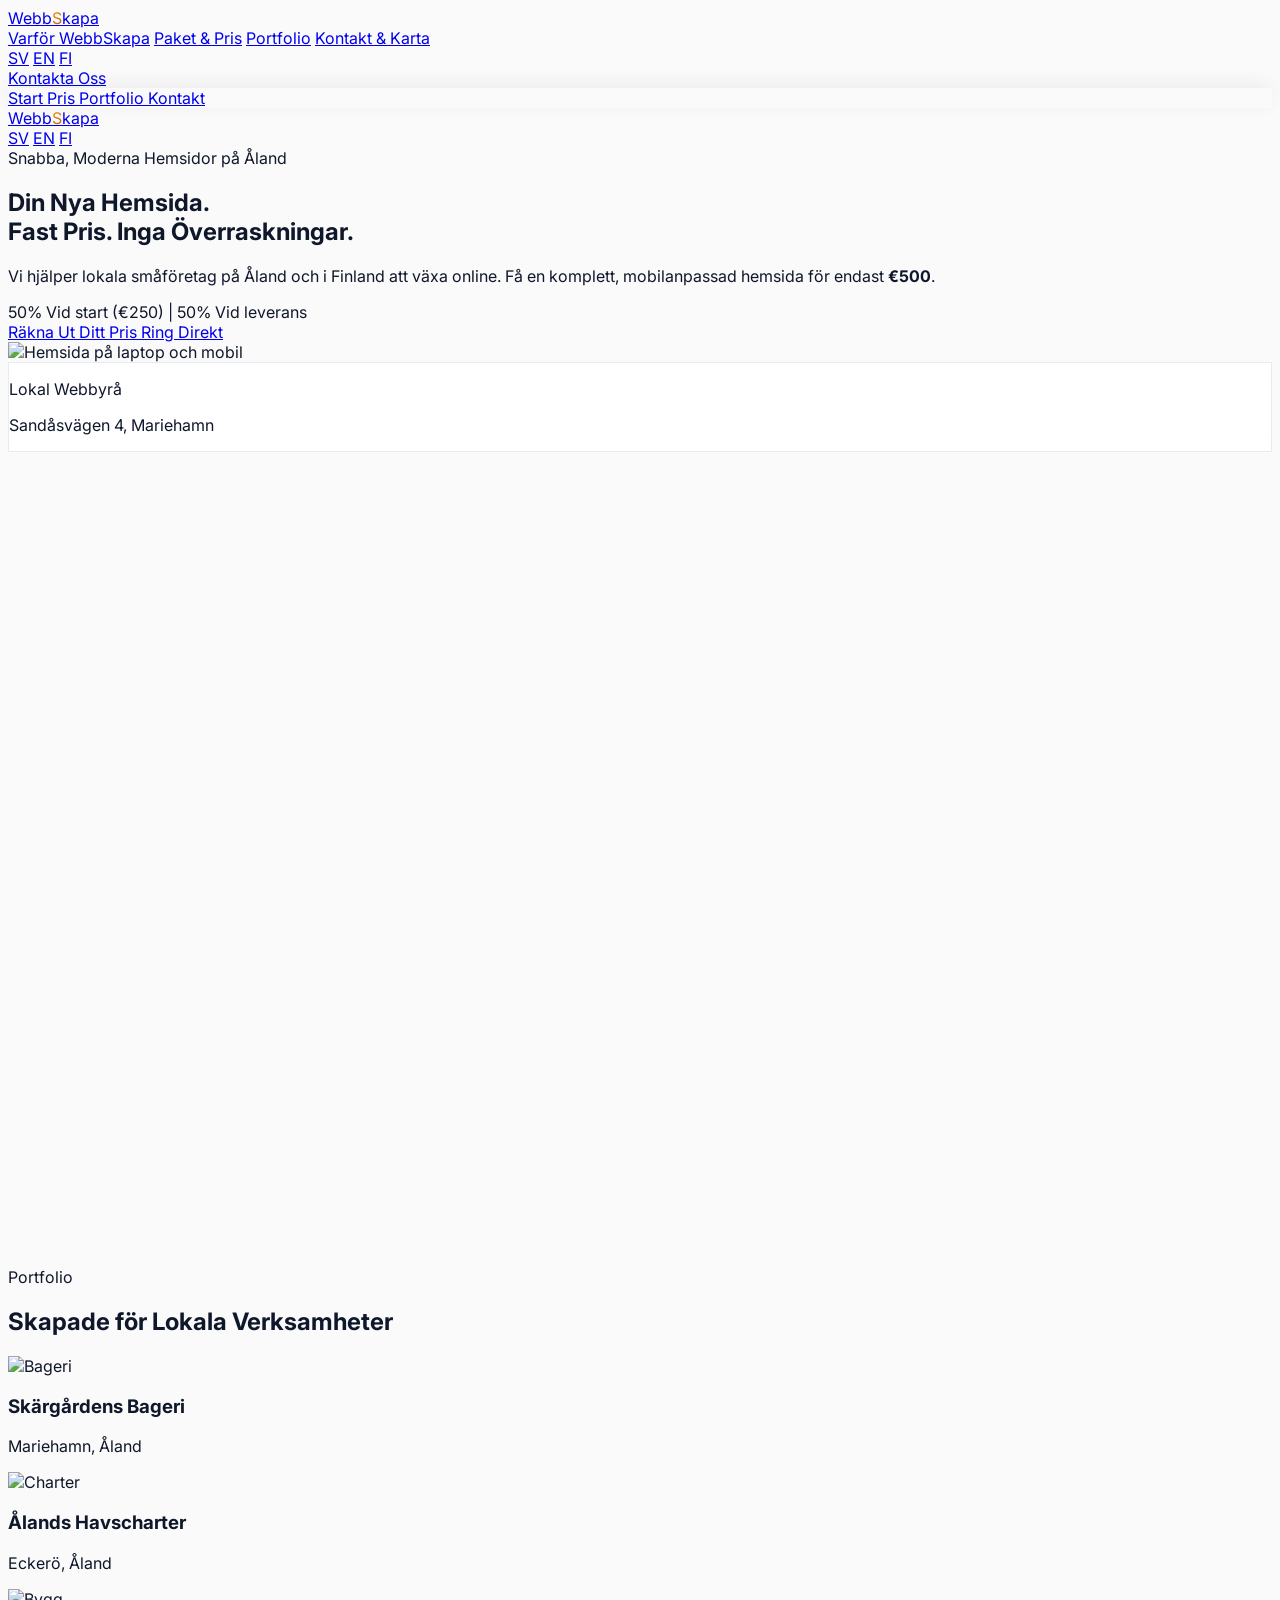
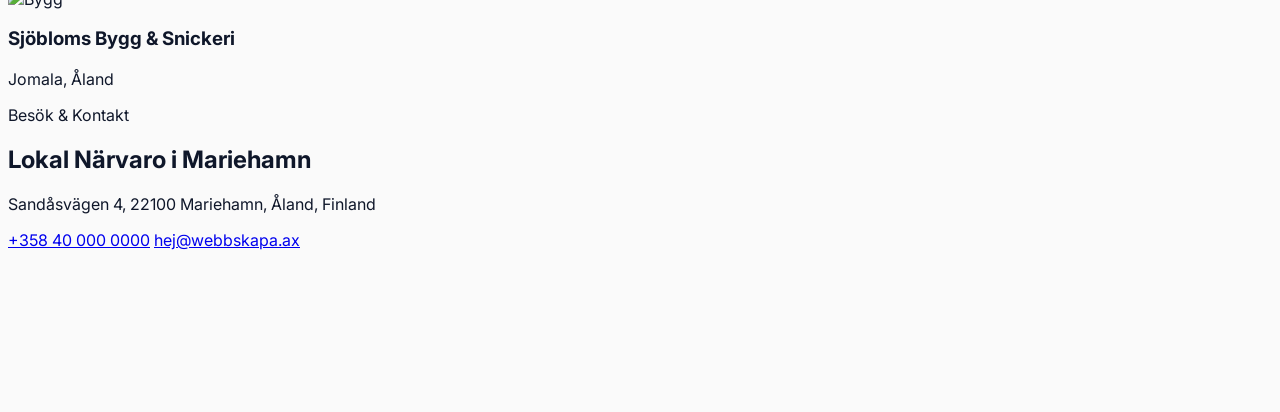
==== commit 5ea2458c: "Swap swedish and english as main page." ====
--- a/index.html
+++ b/index.html
@@ -44,7 +44,6 @@
             overflow-x: hidden;
         }
 
-        /* Glassmorphism & custom utility styles */
         .glass-card {
             background: rgba(255, 255, 255, 0.85);
             backdrop-filter: blur(12px);
@@ -57,13 +56,11 @@
             -webkit-text-fill-color: transparent;
         }
 
-        /* Parallax layers */
         .parallax-layer {
             transition: transform 0.1s ease-out;
             will-change: transform;
         }
 
-        /* Fade/Slide animation class */
         .animate-on-scroll {
             opacity: 0;
             transform: translateY(24px);
@@ -75,7 +72,6 @@
             transform: translateY(0);
         }
 
-        /* Mobile bottom tab shadow */
         .bottom-nav-shadow {
             box-shadow: 0 -4px 20px -2px rgba(15, 23, 42, 0.08);
         }
@@ -83,10 +79,9 @@
 </head>
 <body class="antialiased text-brand-dark pb-20 md:pb-0">
 
-    <!-- Desktop Header / Navigation -->
     <header class="hidden md:block sticky top-0 z-50 bg-white/90 backdrop-blur-md border-b border-slate-100 transition-all duration-200">
         <div class="max-w-6xl mx-auto px-6 h-20 flex items-center justify-between">
-            <a href="#" class="flex items-center gap-1 text-2xl font-extrabold tracking-tight">
+            <a href="index.html" class="flex items-center gap-1 text-2xl font-extrabold tracking-tight">
                 <span class="text-brand-dark">Webb</span><span class="amber-gradient-text text-3xl font-black">S</span><span class="text-brand-dark">kapa</span>
             </a>
 
@@ -97,17 +92,25 @@
                 <a href="#location" class="hover:text-brand-amber transition-colors">Kontakt & Karta</a>
             </nav>
 
-            <a href="https://wa.me/358400000000?text=Hej!%20Jag%20är%20intresserad%20av%20en%20hemsida%20från%20WebbSkapa." 
-               target="_blank" 
-               rel="noopener"
-               class="inline-flex items-center gap-2 bg-brand-dark text-white px-5 py-2.5 rounded-full text-sm font-semibold hover:bg-slate-800 transition-all shadow-md hover:shadow-lg hover:-translate-y-0.5">
-                <i data-lucide="message-square" class="w-4 h-4 text-brand-amber"></i>
-                <span>Kontakta Oss</span>
-            </a>
+            <div class="flex items-center gap-4">
+                <!-- Language Switcher -->
+                <div class="inline-flex items-center bg-slate-100 p-1 rounded-full text-xs font-semibold">
+                    <a href="index.html" class="px-2.5 py-1 rounded-full bg-white text-slate-900 shadow-sm">SV</a>
+                    <a href="index-en.html" class="px-2.5 py-1 rounded-full text-slate-500 hover:text-slate-900">EN</a>
+                    <a href="index-fi.html" class="px-2.5 py-1 rounded-full text-slate-500 hover:text-slate-900">FI</a>
+                </div>
+
+                <a href="https://wa.me/358400000000?text=Hej!%20Jag%20är%20intresserad%20av%20en%20hemsida%20från%20WebbSkapa." 
+                   target="_blank" 
+                   rel="noopener"
+                   class="inline-flex items-center gap-2 bg-brand-dark text-white px-5 py-2.5 rounded-full text-sm font-semibold hover:bg-slate-800 transition-all shadow-md hover:shadow-lg hover:-translate-y-0.5">
+                    <i data-lucide="message-square" class="w-4 h-4 text-brand-amber"></i>
+                    <span>Kontakta Oss</span>
+                </a>
+            </div>
         </div>
     </header>
 
-    <!-- Mobile Bottom Fixed Navigation Bar -->
     <nav class="md:hidden fixed bottom-0 left-0 right-0 z-50 bg-white/95 backdrop-blur-lg border-t border-slate-200 bottom-nav-shadow px-4 py-2">
         <div class="flex items-center justify-around text-xs font-medium text-slate-600">
             <a href="#hero" class="flex flex-col items-center gap-1 py-1 px-3 text-brand-amber">
@@ -126,31 +129,32 @@
                target="_blank" 
                class="flex flex-col items-center gap-1 py-1 px-3 text-emerald-600 font-bold">
                 <i data-lucide="phone-call" class="w-5 h-5"></i>
-                <span>Ring / Chat</span>
+                <span>Kontakt</span>
             </a>
         </div>
     </nav>
 
     <main>
-        <!-- HERO SECTION -->
         <section id="hero" class="relative overflow-hidden pt-12 md:pt-20 pb-16 md:pb-28 bg-gradient-to-b from-amber-50/40 via-white to-slate-50/50">
-            <!-- Decorative Parallax Background Elements -->
             <div class="parallax-layer absolute top-10 -left-20 w-72 h-72 bg-amber-200/40 rounded-full blur-3xl pointer-events-none" data-speed="0.15"></div>
             <div class="parallax-layer absolute bottom-10 -right-20 w-96 h-96 bg-slate-200/50 rounded-full blur-3xl pointer-events-none" data-speed="-0.1"></div>
 
             <div class="max-w-6xl mx-auto px-6 relative z-10">
-                <!-- Mobile Brand Header -->
                 <div class="md:hidden flex items-center justify-between mb-8 pb-4 border-b border-slate-100">
-                    <a href="#" class="text-2xl font-extrabold tracking-tight">
+                    <a href="index.html" class="text-2xl font-extrabold tracking-tight">
                         <span class="text-brand-dark">Webb</span><span class="amber-gradient-text text-3xl font-black">S</span><span class="text-brand-dark">kapa</span>
                     </a>
-                    <span class="inline-flex items-center gap-1 text-xs font-semibold px-2.5 py-1 bg-amber-100/80 text-brand-amber-dark rounded-full">
-                        <i data-lucide="map-pin" class="w-3 h-3"></i> Mariehamn
-                    </span>
+                    
+                    <div class="flex items-center gap-2">
+                        <div class="inline-flex items-center bg-slate-100 p-1 rounded-full text-[11px] font-semibold">
+                            <a href="index.html" class="px-2 py-0.5 rounded-full bg-white text-slate-900 shadow-sm">SV</a>
+                            <a href="index-en.html" class="px-2 py-0.5 rounded-full text-slate-500">EN</a>
+                            <a href="index-fi.html" class="px-2 py-0.5 rounded-full text-slate-500">FI</a>
+                        </div>
+                    </div>
                 </div>
 
                 <div class="grid grid-cols-1 lg:grid-cols-12 gap-12 items-center">
-                    <!-- Left Copy -->
                     <div class="lg:col-span-7 space-y-6 text-center lg:text-left">
                         <div class="inline-flex items-center gap-2 px-3.5 py-1.5 bg-amber-100/70 border border-amber-200/60 rounded-full text-xs font-semibold text-brand-amber-dark shadow-sm">
                             <span class="w-2 h-2 rounded-full bg-amber-500 animate-pulse"></span>
@@ -166,7 +170,6 @@
                             Vi hjälper lokala småföretag på Åland och i Finland att växa online. Få en komplett, mobilanpassad hemsida för endast <strong class="text-slate-900 font-bold">€500</strong>.
                         </p>
 
-                        <!-- Key Terms Badge -->
                         <div class="inline-flex items-center justify-center lg:justify-start gap-3 py-2 px-4 bg-white border border-slate-200 rounded-xl shadow-sm text-sm font-medium text-slate-700">
                             <span class="flex items-center gap-1.5 text-emerald-600 font-bold">
                                 <i data-lucide="check-circle-2" class="w-4 h-4"></i> 50% Vid start (€250)
@@ -177,7 +180,6 @@
                             </span>
                         </div>
 
-                        <!-- CTA Group -->
                         <div class="flex flex-col sm:flex-row items-center justify-center lg:justify-start gap-4 pt-2">
                             <a href="#estimator" 
                                class="w-full sm:w-auto inline-flex items-center justify-center gap-3 bg-gradient-to-r from-amber-600 to-amber-500 hover:from-amber-700 hover:to-amber-600 text-white px-8 py-4 rounded-xl font-bold text-base shadow-lg shadow-amber-500/20 hover:shadow-amber-500/30 transition-all hover:-translate-y-0.5">
@@ -190,29 +192,15 @@
                                 <span>Ring Direkt</span>
                             </a>
                         </div>
-
-                        <!-- Trust proof bullet line -->
-                        <div class="pt-4 flex items-center justify-center lg:justify-start gap-6 text-xs font-medium text-slate-500">
-                            <div class="flex items-center gap-1.5">
-                                <i data-lucide="clock" class="w-4 h-4 text-brand-amber"></i>
-                                <span>Leverans på 5–7 dagar</span>
-                            </div>
-                            <div class="flex items-center gap-1.5">
-                                <i data-lucide="smartphone" class="w-4 h-4 text-brand-amber"></i>
-                                <span>100% Mobilanpassad</span>
-                            </div>
-                        </div>
-                    </div>
-
-                    <!-- Right Visual Card -->
+                    </div>
+
                     <div class="lg:col-span-5 relative">
                         <div class="relative mx-auto max-w-md lg:max-w-none rounded-2xl overflow-hidden shadow-2xl border border-slate-200 bg-white p-3">
-                            <img src="https://images.unsplash.com/photo-1460925895917-afdab827c52f?auto=format&fit=crop&w=1000&q=80" 
+                            <img src="https://placehold.co/800x600/0f172a/f59e0b?text=WebbSkapa+Demo+Site" 
                                  alt="Hemsida på laptop och mobil" 
                                  class="rounded-xl w-full h-80 object-cover"
                                  loading="lazy" />
                             
-                            <!-- Floating Badge -->
                             <div class="absolute bottom-6 left-6 right-6 p-4 rounded-xl glass-card border border-white/80 shadow-lg flex items-center justify-between">
                                 <div>
                                     <p class="text-xs text-slate-500 font-medium">Lokal Webbyrå</p>
@@ -228,50 +216,7 @@
             </div>
         </section>
 
-        <!-- WHY WEBBSKAPA SECTION -->
-        <section id="services" class="py-20 bg-white">
-            <div class="max-w-6xl mx-auto px-6">
-                <div class="text-center max-w-2xl mx-auto mb-16 animate-on-scroll">
-                    <h2 class="text-xs font-extrabold tracking-wider text-brand-amber uppercase mb-2">Fördelar för ditt företag</h2>
-                    <p class="text-3xl font-extrabold text-slate-900 sm:text-4xl">Varför välja WebbSkapa?</p>
-                    <p class="text-slate-600 mt-3 text-base">Vi skalar bort krångliga konsulttimmar och levererar färdiga, resultatdrivna hemsidor till ett rättvist pris.</p>
-                </div>
-
-                <div class="grid grid-cols-1 md:grid-cols-3 gap-8">
-                    <!-- Feature 1 -->
-                    <div class="p-8 rounded-2xl bg-slate-50 border border-slate-100 hover:border-amber-200 hover:shadow-xl transition-all group animate-on-scroll">
-                        <div class="w-12 h-12 rounded-xl bg-amber-100 text-brand-amber flex items-center justify-center mb-6 group-hover:scale-110 transition-transform">
-                            <i data-lucide="zap" class="w-6 h-6"></i>
-                        </div>
-                        <h3 class="text-xl font-bold text-slate-900 mb-2">Blixtsnabb Leverans</h3>
-                        <p class="text-slate-600 text-sm leading-relaxed">Ditt företag behöver finnas online nu. Vi bygger och lanserar din nya hemsida oftast inom en vecka.</p>
-                    </div>
-
-                    <!-- Feature 2 -->
-                    <div class="p-8 rounded-2xl bg-slate-50 border border-slate-100 hover:border-amber-200 hover:shadow-xl transition-all group animate-on-scroll">
-                        <div class="w-12 h-12 rounded-xl bg-amber-100 text-brand-amber flex items-center justify-center mb-6 group-hover:scale-110 transition-transform">
-                            <i data-lucide="smartphone" class="w-6 h-6"></i>
-                        </div>
-                        <h3 class="text-xl font-bold text-slate-900 mb-2">100% Mobiloptimerat</h3>
-                        <p class="text-slate-600 text-sm leading-relaxed">Över 70% av dina kunder besöker dig via mobilen. Våra designmönster garanterar en perfekt mobilupplevelse.</p>
-                    </div>
-
-                    <!-- Feature 3 -->
-                    <div class="p-8 rounded-2xl bg-slate-50 border border-slate-100 hover:border-amber-200 hover:shadow-xl transition-all group animate-on-scroll">
-                        <div class="w-12 h-12 rounded-xl bg-amber-100 text-brand-amber flex items-center justify-center mb-6 group-hover:scale-110 transition-transform">
-                            <i data-lucide="map-pin" class="w-6 h-6"></i>
-                        </div>
-                        <h3 class="text-xl font-bold text-slate-900 mb-2">Lokal Trygghet i Åland</h3>
-                        <p class="text-slate-600 text-sm leading-relaxed">Baserade i Mariehamn. Du har alltid direktkontakt med din utvecklare utan mellanhänder eller fördröjningar.</p>
-                    </div>
-                </div>
-            </div>
-        </section>
-
-        <!-- PRICING & INSTANT CALCULATOR SECTION -->
         <section id="pricing" class="py-20 bg-slate-900 text-white relative overflow-hidden">
-            <div class="parallax-layer absolute top-0 right-0 w-96 h-96 bg-amber-500/10 rounded-full blur-3xl pointer-events-none" data-speed="0.2"></div>
-
             <div class="max-w-6xl mx-auto px-6 relative z-10">
                 <div class="text-center max-w-2xl mx-auto mb-16 animate-on-scroll">
                     <span class="text-xs font-bold tracking-widest text-amber-400 uppercase">Transparens framför allt</span>
@@ -280,8 +225,6 @@
                 </div>
 
                 <div class="grid grid-cols-1 lg:grid-cols-12 gap-8 items-start">
-                    
-                    <!-- Standard Package Card (Left) -->
                     <div id="estimator" class="lg:col-span-7 bg-slate-800/80 border border-slate-700/80 rounded-3xl p-6 sm:p-8 shadow-2xl backdrop-blur-md animate-on-scroll">
                         <div class="flex items-center justify-between mb-6 pb-6 border-b border-slate-700">
                             <div>
@@ -294,53 +237,34 @@
                             </div>
                         </div>
 
-                        <!-- Included List -->
-                        <div class="space-y-3 mb-8">
-                            <p class="text-xs font-bold text-slate-400 uppercase tracking-wider mb-2">Detta ingår alltid:</p>
-                            <div class="grid grid-cols-1 sm:grid-cols-2 gap-3 text-sm text-slate-200">
-                                <div class="flex items-center gap-2"><i data-lucide="check" class="w-4 h-4 text-amber-400 shrink-0"></i> Modern 1-sida eller landningssida</div>
-                                <div class="flex items-center gap-2"><i data-lucide="check" class="w-4 h-4 text-amber-400 shrink-0"></i> Mobil & Surfplatteanpassad</div>
-                                <div class="flex items-center gap-2"><i data-lucide="check" class="w-4 h-4 text-amber-400 shrink-0"></i> Kontaktknappar & Karta</div>
-                                <div class="flex items-center gap-2"><i data-lucide="check" class="w-4 h-4 text-amber-400 shrink-0"></i> Grundläggande SEO (Sökoptimering)</div>
-                                <div class="flex items-center gap-2"><i data-lucide="check" class="w-4 h-4 text-amber-400 shrink-0"></i> Koppling till domän</div>
-                                <div class="flex items-center gap-2"><i data-lucide="check" class="w-4 h-4 text-amber-400 shrink-0"></i> Snabb laddtid & säkerhet</div>
-                            </div>
-                        </div>
-
-                        <!-- Add-ons / Interactive Toggles -->
-                        <div class="border-t border-slate-700/80 pt-6 space-y-4">
-                            <p class="text-xs font-bold text-slate-400 uppercase tracking-wider">Anpassa med tillval:</p>
-
-                            <!-- Add-on 1: Rush Order -->
+                        <div class="space-y-4 pt-2">
                             <label class="flex items-center justify-between p-3.5 bg-slate-900/60 hover:bg-slate-900 border border-slate-700/60 rounded-xl cursor-pointer transition-colors group">
                                 <div class="flex items-center gap-3">
                                     <input type="checkbox" id="addon-rush" class="w-5 h-5 accent-amber-500 rounded cursor-pointer" onchange="calculateTotal()">
                                     <div>
                                         <p class="text-sm font-semibold text-white group-hover:text-amber-400 transition-colors">Expressleverans (Snabbspår)</p>
-                                        <p class="text-xs text-slate-400">Klar på under 3 arbetsdagar</p>
+                                        <p class="text-xs text-slate-400">Klar på under 5 arbetsdagar</p>
                                     </div>
                                 </div>
                                 <span class="text-sm font-bold text-amber-400">+€150</span>
                             </label>
 
-                            <!-- Add-on 2: Monthly Maintenance -->
                             <label class="flex items-center justify-between p-3.5 bg-slate-900/60 hover:bg-slate-900 border border-slate-700/60 rounded-xl cursor-pointer transition-colors group">
                                 <div class="flex items-center gap-3">
                                     <input type="checkbox" id="addon-maintenance" class="w-5 h-5 accent-amber-500 rounded cursor-pointer" onchange="calculateTotal()">
                                     <div>
                                         <p class="text-sm font-semibold text-white group-hover:text-amber-400 transition-colors">Skötsel & Underhåll</p>
-                                        <p class="text-xs text-slate-400">Hosting, säkerhetskopior & mindre textändringar</p>
+                                        <p class="text-xs text-slate-400">Hosting, säkerhetskopior & uppdateringar</p>
                                     </div>
                                 </div>
                                 <span class="text-sm font-bold text-amber-400">+€35/mån</span>
                             </label>
 
-                            <!-- Add-on 3: Custom Features -->
                             <div class="p-3.5 bg-slate-900/60 border border-slate-700/60 rounded-xl space-y-2">
                                 <div class="flex items-center justify-between">
                                     <div>
-                                        <p class="text-sm font-semibold text-white">Extra specialfunktioner</p>
-                                        <p class="text-xs text-slate-400">Bokningssystem, flerspråk, meny osv.</p>
+                                        <p class="text-sm font-semibold text-white">Extra undersidor / funktioner</p>
+                                        <p class="text-xs text-slate-400">Bokning, flerspråk, meny</p>
                                     </div>
                                     <span class="text-sm font-bold text-amber-400">+€100 / st</span>
                                 </div>
@@ -348,13 +272,11 @@
                                     <button type="button" onclick="updateFeatureCount(-1)" class="w-8 h-8 rounded-lg bg-slate-700 hover:bg-slate-600 flex items-center justify-center font-bold text-lg">-</button>
                                     <span id="feature-count" class="font-bold text-white min-w-[20px] text-center">0</span>
                                     <button type="button" onclick="updateFeatureCount(1)" class="w-8 h-8 rounded-lg bg-slate-700 hover:bg-slate-600 flex items-center justify-center font-bold text-lg">+</button>
-                                    <span class="text-xs text-slate-400 italic ml-auto">t.ex. flerspråk, bokning</span>
-                                </div>
-                            </div>
-                        </div>
-                    </div>
-
-                    <!-- Dynamic Quote Summary Box (Right) -->
+                                </div>
+                            </div>
+                        </div>
+                    </div>
+
                     <div class="lg:col-span-5 bg-gradient-to-br from-amber-600 to-amber-700 text-white rounded-3xl p-6 sm:p-8 shadow-2xl sticky top-28 animate-on-scroll">
                         <div class="flex items-center justify-between pb-4 border-b border-white/20">
                             <span class="text-xs font-extrabold uppercase tracking-widest text-amber-200">Kostnadssummering</span>
@@ -362,31 +284,11 @@
                         </div>
 
                         <div class="py-6 space-y-3">
-                            <div class="flex justify-between text-sm">
-                                <span>Grundpaket Hemsida:</span>
-                                <span class="font-bold">€500</span>
-                            </div>
-                            <div id="summary-rush" class="hidden flex justify-between text-sm text-amber-100">
-                                <span>Expressleverans:</span>
-                                <span class="font-bold">+€150</span>
-                            </div>
-                            <div id="summary-features" class="hidden flex justify-between text-sm text-amber-100">
-                                <span id="summary-features-text">Specialfunktioner (0):</span>
-                                <span id="summary-features-cost" class="font-bold">+€0</span>
-                            </div>
-
-                            <div class="border-t border-white/20 pt-4 mt-2">
-                                <div class="flex justify-between items-baseline">
-                                    <span class="text-base font-bold">Total engångskostnad:</span>
-                                    <span id="total-upfront-price" class="text-3xl font-black text-white">€500</span>
-                                </div>
-                                <div id="summary-maint" class="hidden flex justify-between text-xs text-amber-100 mt-1">
-                                    <span>Löpande underhåll:</span>
-                                    <span class="font-bold">€35 / månad</span>
-                                </div>
-                            </div>
-
-                            <!-- Payment Breakdown terms -->
+                            <div class="flex justify-between items-baseline">
+                                <span class="text-base font-bold">Total engångskostnad:</span>
+                                <span id="total-upfront-price" class="text-3xl font-black text-white">€500</span>
+                            </div>
+
                             <div class="bg-black/20 rounded-2xl p-4 mt-4 space-y-2 text-xs">
                                 <p class="font-bold text-amber-200 uppercase tracking-wider">Betalningsplan (50/50):</p>
                                 <div class="flex justify-between">
@@ -394,279 +296,79 @@
                                     <span id="deposit-price" class="font-bold">€250</span>
                                 </div>
                                 <div class="flex justify-between">
-                                    <span>2. Slutbetalning vid godkänd leverans:</span>
+                                    <span>2. Slutbetalning vid leverans:</span>
                                     <span id="final-price" class="font-bold">€250</span>
                                 </div>
                             </div>
                         </div>
 
-                        <!-- Instant Action CTA -->
                         <a id="calc-cta-link" 
-                           href="https://wa.me/358400000000?text=Hej!%20Jag%20vill%20beställa%20hemsida%20med%20totalkostnad%20€500." 
+                           href="https://wa.me/358400000000?text=Hej!%20Jag%20vill%20beställa%20hemsida." 
                            target="_blank"
                            class="w-full inline-flex items-center justify-center gap-2 bg-slate-900 hover:bg-black text-white py-4 px-6 rounded-xl font-bold text-sm shadow-xl transition-all hover:scale-[1.02]">
                             <i data-lucide="send" class="w-4 h-4 text-amber-400"></i>
                             <span>Beställ Med Denna Konfiguration</span>
                         </a>
-                        <p class="text-center text-[11px] text-amber-100/80 mt-3">Ingen bindningstid. Snabbt besked via WhatsApp / E-post.</p>
-                    </div>
-
+                    </div>
                 </div>
             </div>
         </section>
 
-        <!-- PORTFOLIO & SOCIAL PROOF SECTION -->
         <section id="portfolio" class="py-20 bg-slate-50">
             <div class="max-w-6xl mx-auto px-6">
-                <div class="text-center max-w-2xl mx-auto mb-16 animate-on-scroll">
-                    <span class="text-xs font-bold tracking-wider text-brand-amber uppercase">Referenser & Exempel</span>
+                <div class="text-center max-w-2xl mx-auto mb-16">
+                    <span class="text-xs font-bold tracking-wider text-brand-amber uppercase">Portfolio</span>
                     <h2 class="text-3xl font-extrabold text-slate-900 sm:text-4xl mt-1">Skapade för Lokala Verksamheter</h2>
-                    <p class="text-slate-600 mt-2 text-sm sm:text-base">Se hur moderna hemsidor lyfter lokala varumärken på Åland.</p>
-                </div>
-
-                <!-- Showcase Grid -->
-                <div class="grid grid-cols-1 md:grid-cols-3 gap-8 mb-16">
-                    <!-- Project 1 -->
-                    <div class="bg-white rounded-2xl overflow-hidden border border-slate-200/80 shadow-sm hover:shadow-xl transition-all group animate-on-scroll">
-                        <div class="h-48 overflow-hidden relative">
-                            <img src="https://images.unsplash.com/photo-1509440159596-0249088772ff?auto=format&fit=crop&w=800&q=80" 
-                                 alt="Ålands Bageri & Café" 
-                                 class="w-full h-full object-cover group-hover:scale-105 transition-transform duration-300"
-                                 loading="lazy">
-                            <span class="absolute top-3 right-3 bg-white/90 backdrop-blur-md text-xs font-bold px-2.5 py-1 rounded-full text-slate-800">Café & Bageri</span>
-                        </div>
+                </div>
+
+                <div class="grid grid-cols-1 md:grid-cols-3 gap-8">
+                    <div class="bg-white rounded-2xl overflow-hidden border border-slate-200 shadow-sm">
+                        <img src="https://placehold.co/600x400/d97706/ffffff?text=Sk%C3%A4rg%C3%A5rdens+Bageri" class="w-full h-48 object-cover" alt="Bageri">
                         <div class="p-6">
-                            <h3 class="text-lg font-bold text-slate-900">Skärgårdens Bageri</h3>
+                            <h3 class="font-bold text-slate-900">Skärgårdens Bageri</h3>
                             <p class="text-slate-500 text-xs mt-1">Mariehamn, Åland</p>
-                            <p class="text-slate-600 text-sm mt-3">Ökad bordsbokning och digital meny som kunden enkelt uppdaterar själv.</p>
-                        </div>
-                    </div>
-
-                    <!-- Project 2 -->
-                    <div class="bg-white rounded-2xl overflow-hidden border border-slate-200/80 shadow-sm hover:shadow-xl transition-all group animate-on-scroll">
-                        <div class="h-48 overflow-hidden relative">
-                            <img src="https://images.unsplash.com/photo-1544551763-46a013bb70d5?auto=format&fit=crop&w=800&q=80" 
-                                 alt="Båtturer & Charter Åland" 
-                                 class="w-full h-full object-cover group-hover:scale-105 transition-transform duration-300"
-                                 loading="lazy">
-                            <span class="absolute top-3 right-3 bg-white/90 backdrop-blur-md text-xs font-bold px-2.5 py-1 rounded-full text-slate-800">Turism & Marin</span>
-                        </div>
+                        </div>
+                    </div>
+                    <div class="bg-white rounded-2xl overflow-hidden border border-slate-200 shadow-sm">
+                        <img src="https://placehold.co/600x400/0f172a/ffffff?text=%C3%85lands+Havscharter" class="w-full h-48 object-cover" alt="Charter">
                         <div class="p-6">
-                            <h3 class="text-lg font-bold text-slate-900">Ålands Havscharter</h3>
+                            <h3 class="font-bold text-slate-900">Ålands Havscharter</h3>
                             <p class="text-slate-500 text-xs mt-1">Eckerö, Åland</p>
-                            <p class="text-slate-600 text-sm mt-3">Direktförfrågningar via WhatsApp från turister under sommaren.</p>
-                        </div>
-                    </div>
-
-                    <!-- Project 3 -->
-                    <div class="bg-white rounded-2xl overflow-hidden border border-slate-200/80 shadow-sm hover:shadow-xl transition-all group animate-on-scroll">
-                        <div class="h-48 overflow-hidden relative">
-                            <img src="https://images.unsplash.com/photo-1621905251189-08b45d6a269e?auto=format&fit=crop&w=800&q=80" 
-                                 alt="Bygg & Hantverk Åland" 
-                                 class="w-full h-full object-cover group-hover:scale-105 transition-transform duration-300"
-                                 loading="lazy">
-                            <span class="absolute top-3 right-3 bg-white/90 backdrop-blur-md text-xs font-bold px-2.5 py-1 rounded-full text-slate-800">Hantverkare</span>
-                        </div>
+                        </div>
+                    </div>
+                    <div class="bg-white rounded-2xl overflow-hidden border border-slate-200 shadow-sm">
+                        <img src="https://placehold.co/600x400/b45309/ffffff?text=Sj%C3%B6bloms+Bygg" class="w-full h-48 object-cover" alt="Bygg">
                         <div class="p-6">
-                            <h3 class="text-lg font-bold text-slate-900">Sjöbloms Bygg & Snickeri</h3>
+                            <h3 class="font-bold text-slate-900">Sjöbloms Bygg & Snickeri</h3>
                             <p class="text-slate-500 text-xs mt-1">Jomala, Åland</p>
-                            <p class="text-slate-600 text-sm mt-3">Stilren portfölj som presenterar tidigare renoveringsprojekt för kunder.</p>
-                        </div>
-                    </div>
-                </div>
-
-                <!-- Testimonial Quote Cards -->
-                <div class="grid grid-cols-1 md:grid-cols-2 gap-8">
-                    <div class="bg-white p-6 rounded-2xl border border-slate-200/80 shadow-sm flex flex-col justify-between animate-on-scroll">
-                        <div class="space-y-3">
-                            <div class="flex text-amber-500">
-                                <i data-lucide="star" class="w-4 h-4 fill-current"></i>
-                                <i data-lucide="star" class="w-4 h-4 fill-current"></i>
-                                <i data-lucide="star" class="w-4 h-4 fill-current"></i>
-                                <i data-lucide="star" class="w-4 h-4 fill-current"></i>
-                                <i data-lucide="star" class="w-4 h-4 fill-current"></i>
-                            </div>
-                            <p class="text-slate-700 text-sm italic">"WebbSkapa levererade vår hemsida på 4 dagar. Rakt, enkelt och utan massa krångliga begrepp. Kan varmt rekommenderas!"</p>
-                        </div>
-                        <div class="mt-4 pt-4 border-t border-slate-100 flex items-center gap-3">
-                            <div class="w-10 h-10 rounded-full bg-amber-100 text-brand-amber font-bold flex items-center justify-center text-sm">MS</div>
-                            <div>
-                                <p class="text-sm font-bold text-slate-900">Mats Sundblom</p>
-                                <p class="text-xs text-slate-500">Företagare, Mariehamn</p>
-                            </div>
-                        </div>
-                    </div>
-
-                    <div class="bg-white p-6 rounded-2xl border border-slate-200/80 shadow-sm flex flex-col justify-between animate-on-scroll">
-                        <div class="space-y-3">
-                            <div class="flex text-amber-500">
-                                <i data-lucide="star" class="w-4 h-4 fill-current"></i>
-                                <i data-lucide="star" class="w-4 h-4 fill-current"></i>
-                                <i data-lucide="star" class="w-4 h-4 fill-current"></i>
-                                <i data-lucide="star" class="w-4 h-4 fill-current"></i>
-                                <i data-lucide="star" class="w-4 h-4 fill-current"></i>
-                            </div>
-                            <p class="text-slate-700 text-sm italic">"Fast pris på €500 kändes väldigt tryggt för vårt nystartade företag. Sidan ser väldigt proffsig ut i mobilen."</p>
-                        </div>
-                        <div class="mt-4 pt-4 border-t border-slate-100 flex items-center gap-3">
-                            <div class="w-10 h-10 rounded-full bg-amber-100 text-brand-amber font-bold flex items-center justify-center text-sm">EL</div>
-                            <div>
-                                <p class="text-sm font-bold text-slate-900">Elin Lindholm</p>
-                                <p class="text-xs text-slate-500">Butiksägare, Åland</p>
-                            </div>
-                        </div>
-                    </div>
-                </div>
-
+                        </div>
+                    </div>
+                </div>
             </div>
         </section>
 
-        <!-- LOCATION & MAP SECTION -->
         <section id="location" class="py-20 bg-white">
-            <div class="max-w-6xl mx-auto px-6">
-                <div class="grid grid-cols-1 lg:grid-cols-12 gap-12 items-center">
-                    
-                    <!-- Contact Info Column -->
-                    <div class="lg:col-span-5 space-y-6 animate-on-scroll">
-                        <div>
-                            <span class="text-xs font-bold tracking-wider text-brand-amber uppercase">Besök & Kontakt</span>
-                            <h2 class="text-3xl font-extrabold text-slate-900 sm:text-4xl mt-1">Lokal Närvaro i Mariehamn</h2>
-                            <p class="text-slate-600 mt-3 text-sm leading-relaxed">
-                                Vi finns på Åland och träffas gärna över en kaffekopp eller tar ett snabbt samtal för att diskutera ditt projekt.
-                            </p>
-                        </div>
-
-                        <div class="space-y-4 pt-2">
-                            <!-- Address Item -->
-                            <div class="flex items-start gap-4 p-4 rounded-xl bg-slate-50 border border-slate-100">
-                                <div class="p-2.5 bg-amber-100 text-brand-amber rounded-lg shrink-0">
-                                    <i data-lucide="map-pin" class="w-5 h-5"></i>
-                                </div>
-                                <div>
-                                    <p class="text-xs font-semibold text-slate-500 uppercase">Adress</p>
-                                    <p class="text-sm font-bold text-slate-900">Sandåsvägen 4</p>
-                                    <p class="text-xs text-slate-600">22100 Mariehamn, Åland, Finland</p>
-                                </div>
-                            </div>
-
-                            <!-- Phone Item -->
-                            <a href="tel:+358400000000" class="flex items-start gap-4 p-4 rounded-xl bg-slate-50 border border-slate-100 hover:border-amber-300 transition-colors block">
-                                <div class="p-2.5 bg-amber-100 text-brand-amber rounded-lg shrink-0">
-                                    <i data-lucide="phone" class="w-5 h-5"></i>
-                                </div>
-                                <div>
-                                    <p class="text-xs font-semibold text-slate-500 uppercase">Telefon / WhatsApp</p>
-                                    <p class="text-sm font-bold text-slate-900">+358 40 000 0000</p>
-                                    <p class="text-xs text-emerald-600 font-medium">Svarar oftast inom kort</p>
-                                </div>
-                            </a>
-
-                            <!-- Email Item -->
-                            <a href="mailto:hej@webbskapa.ax" class="flex items-start gap-4 p-4 rounded-xl bg-slate-50 border border-slate-100 hover:border-amber-300 transition-colors block">
-                                <div class="p-2.5 bg-amber-100 text-brand-amber rounded-lg shrink-0">
-                                    <i data-lucide="mail" class="w-5 h-5"></i>
-                                </div>
-                                <div>
-                                    <p class="text-xs font-semibold text-slate-500 uppercase">E-post</p>
-                                    <p class="text-sm font-bold text-slate-900">hej@webbskapa.ax</p>
-                                    <p class="text-xs text-slate-500">Skicka din förfrågan direkt</p>
-                                </div>
-                            </a>
-                        </div>
-                    </div>
-
-                    <!-- Map Container Column -->
-                    <div class="lg:col-span-7 animate-on-scroll">
-                        <div class="rounded-3xl overflow-hidden border border-slate-200 shadow-xl bg-slate-100 relative h-96">
-                            <!-- Embedded Google Map -->
-                            <iframe 
-                                title="WebbSkapa Kontorsplats"
-                                width="100%" 
-                                height="100%" 
-                                style="border:0;" 
-                                loading="lazy" 
-                                allowfullscreen
-                                referrerpolicy="no-referrer-when-downgrade"
-                                src="https://maps.google.com/maps?q=Sand%C3%A5sv%C3%A4gen%204%2C%20Mariehamn%2C%20%C3%85land&t=&z=15&ie=UTF8&iwloc=&output=embed">
-                            </iframe>
-
-                            <!-- Floating Map Directions Badge -->
-                            <div class="absolute bottom-4 left-4 right-4 sm:right-auto bg-white/95 backdrop-blur-md p-3.5 rounded-2xl shadow-lg border border-slate-200 flex items-center justify-between gap-4">
-                                <div class="flex items-center gap-2">
-                                    <i data-lucide="navigation" class="w-5 h-5 text-brand-amber"></i>
-                                    <div>
-                                        <p class="text-xs font-bold text-slate-900">Sandåsvägen 4</p>
-                                        <p class="text-[11px] text-slate-500">Mariehamn, Åland</p>
-                                    </div>
-                                </div>
-                                <a href="https://maps.google.com/?q=Sandåsvägen+4+Mariehamn+Åland" 
-                                   target="_blank" 
-                                   rel="noopener"
-                                   class="text-xs font-bold bg-slate-900 text-white px-3 py-1.5 rounded-xl hover:bg-slate-800 transition-colors shrink-0">
-                                    Öppna Karta
-                                </a>
-                            </div>
-                        </div>
-                    </div>
-
-                </div>
-            </div>
-        </section>
-
-        <!-- FINAL DIRECT CTA BANNER -->
-        <section class="py-16 bg-gradient-to-r from-slate-900 via-slate-800 to-slate-900 text-white">
-            <div class="max-w-4xl mx-auto px-6 text-center space-y-6">
-                <h2 class="text-3xl sm:text-4xl font-extrabold tracking-tight">Redo att förnya din verksamhet?</h2>
-                <p class="text-slate-300 text-base max-w-xl mx-auto">
-                    Skicka ett meddelande eller ring oss nu så sätter vi igång din nya hemsida direkt.
-                </p>
-                <div class="flex flex-col sm:flex-row items-center justify-center gap-4 pt-2">
-                    <a href="https://wa.me/358400000000?text=Hej!%20Jag%20vill%20beställa%20en%20hemsida." 
-                       target="_blank"
-                       class="w-full sm:w-auto inline-flex items-center justify-center gap-3 bg-emerald-600 hover:bg-emerald-500 text-white px-8 py-4 rounded-xl font-bold shadow-lg transition-all">
-                        <i data-lucide="message-circle" class="w-5 h-5"></i>
-                        <span>Chatta via WhatsApp</span>
-                    </a>
-                    <a href="mailto:hej@webbskapa.ax" 
-                       class="w-full sm:w-auto inline-flex items-center justify-center gap-2 bg-slate-800 hover:bg-slate-700 text-white px-8 py-4 rounded-xl font-bold border border-slate-700 transition-all">
-                        <i data-lucide="mail" class="w-4 h-4"></i>
-                        <span>Skicka E-post</span>
-                    </a>
+            <div class="max-w-6xl mx-auto px-6 grid grid-cols-1 lg:grid-cols-12 gap-12 items-center">
+                <div class="lg:col-span-5 space-y-6">
+                    <span class="text-xs font-bold tracking-wider text-brand-amber uppercase">Besök & Kontakt</span>
+                    <h2 class="text-3xl font-extrabold text-slate-900 sm:text-4xl">Lokal Närvaro i Mariehamn</h2>
+                    <p class="text-slate-600 text-sm">Sandåsvägen 4, 22100 Mariehamn, Åland, Finland</p>
+                    <div class="space-y-3 pt-2">
+                        <a href="tel:+358400000000" class="block font-bold text-slate-900 hover:text-brand-amber">+358 40 000 0000</a>
+                        <a href="mailto:hej@webbskapa.ax" class="block font-bold text-slate-900 hover:text-brand-amber">hej@webbskapa.ax</a>
+                    </div>
+                </div>
+                <div class="lg:col-span-7 h-80 rounded-2xl overflow-hidden border border-slate-200 shadow-lg">
+                    <iframe title="Map" width="100%" height="100%" style="border:0;" loading="lazy" src="https://maps.google.com/maps?q=Sand%C3%A5sv%C3%A4gen%204%2C%20Mariehamn%2C%20%C3%85land&t=&z=15&ie=UTF8&iwloc=&output=embed"></iframe>
                 </div>
             </div>
         </section>
     </main>
 
-    <!-- FOOTER -->
-    <footer class="bg-slate-950 text-slate-400 py-12 border-t border-slate-800">
-        <div class="max-w-6xl mx-auto px-6 flex flex-col md:flex-row items-center justify-between gap-6">
-            <div>
-                <a href="#" class="text-xl font-extrabold tracking-tight">
-                    <span class="text-white">Webb</span><span class="amber-gradient-text text-2xl font-black">S</span><span class="text-white">kapa</span>
-                </a>
-                <p class="text-xs text-slate-500 mt-1">Snabba & prisvärda hemsidor på Åland. Sandåsvägen 4, Mariehamn.</p>
-            </div>
-
-            <div class="text-xs text-slate-500 text-center md:text-right">
-                <p>&copy; <span id="year">2026</span> WebbSkapa Åland. Alla rättigheter förbehållna.</p>
-                <p class="mt-1">Byggd för frilans & sidoprojekt i Finland / Åland.</p>
-            </div>
-        </div>
-    </footer>
-
-    <!-- INTERACTIVE JAVASCRIPT LOGIC -->
     <script>
-        // Initialize Lucide Icons
         lucide.createIcons();
-
-        // Update year automatically
-        document.getElementById('year').textContent = new Date().getFullYear();
-
-        // Interactive Price Estimator State
         let customFeatureCount = 0;
-        const BASE_PRICE = 500;
-        const RUSH_PRICE = 150;
-        const FEATURE_PRICE = 100;
+        const BASE_PRICE = 500, RUSH_PRICE = 150, FEATURE_PRICE = 100;
 
         function updateFeatureCount(delta) {
             customFeatureCount = Math.max(0, customFeatureCount + delta);
@@ -676,87 +378,12 @@
 
         function calculateTotal() {
             const isRush = document.getElementById('addon-rush').checked;
-            const isMaint = document.getElementById('addon-maintenance').checked;
-
-            let totalUpfront = BASE_PRICE;
-
-            // Handle Rush
-            const summaryRush = document.getElementById('summary-rush');
-            if (isRush) {
-                totalUpfront += RUSH_PRICE;
-                summaryRush.classList.remove('hidden');
-            } else {
-                summaryRush.classList.add('hidden');
-            }
-
-            // Handle Custom Features
-            const summaryFeatures = document.getElementById('summary-features');
-            if (customFeatureCount > 0) {
-                const featureCost = customFeatureCount * FEATURE_PRICE;
-                totalUpfront += featureCost;
-                document.getElementById('summary-features-text').textContent = `Specialfunktioner (${customFeatureCount}):`;
-                document.getElementById('summary-features-cost').textContent = `+€${featureCost}`;
-                summaryFeatures.classList.remove('hidden');
-            } else {
-                summaryFeatures.classList.add('hidden');
-            }
-
-            // Handle Maintenance
-            const summaryMaint = document.getElementById('summary-maint');
-            if (isMaint) {
-                summaryMaint.classList.remove('hidden');
-            } else {
-                summaryMaint.classList.add('hidden');
-            }
-
-            // Calculations
+            let totalUpfront = BASE_PRICE + (isRush ? RUSH_PRICE : 0) + (customFeatureCount * FEATURE_PRICE);
             const deposit = Math.round(totalUpfront / 2);
-            const finalPayment = totalUpfront - deposit;
-
-            // UI Updates
             document.getElementById('total-upfront-price').textContent = `€${totalUpfront}`;
             document.getElementById('deposit-price').textContent = `€${deposit}`;
-            document.getElementById('final-price').textContent = `€${finalPayment}`;
-
-            // Update WhatsApp CTA link with custom message
-            let waMsg = `Hej WebbSkapa! Jag vill beställa hemsida paket (€${totalUpfront}).`;
-            if (isRush) waMsg += ` Inkl. Expressleverans.`;
-            if (customFeatureCount > 0) waMsg += ` Inkl. ${customFeatureCount} st tillval/funktioner.`;
-            if (isMaint) waMsg += ` Samt underhåll (€35/mån).`;
-
-            const calcCtaLink = document.getElementById('calc-cta-link');
-            calcCtaLink.href = `https://wa.me/358400000000?text=${encodeURIComponent(waMsg)}`;
-        }
-
-        // Scroll Animations using Intersection Observer
-        const observerOptions = {
-            root: null,
-            threshold: 0.1,
-            rootMargin: '0px 0px -50px 0px'
-        };
-
-        const observer = new IntersectionObserver((entries) => {
-            entries.forEach(entry => {
-                if (entry.isIntersecting) {
-                    entry.target.classList.add('is-visible');
-                }
-            });
-        }, observerOptions);
-
-        document.querySelectorAll('.animate-on-scroll').forEach((el) => {
-            observer.observe(el);
-        });
-
-        // Parallax Effect on Scroll
-        window.addEventListener('scroll', () => {
-            const scrolled = window.scrollY;
-            const parallaxElements = document.querySelectorAll('.parallax-layer');
-            
-            parallaxElements.forEach(el => {
-                const speed = parseFloat(el.getAttribute('data-speed')) || 0.1;
-                el.style.transform = `translateY(${scrolled * speed}px)`;
-            });
-        });
+            document.getElementById('final-price').textContent = `€${totalUpfront - deposit}`;
+        }
     </script>
 </body>
 </html>
